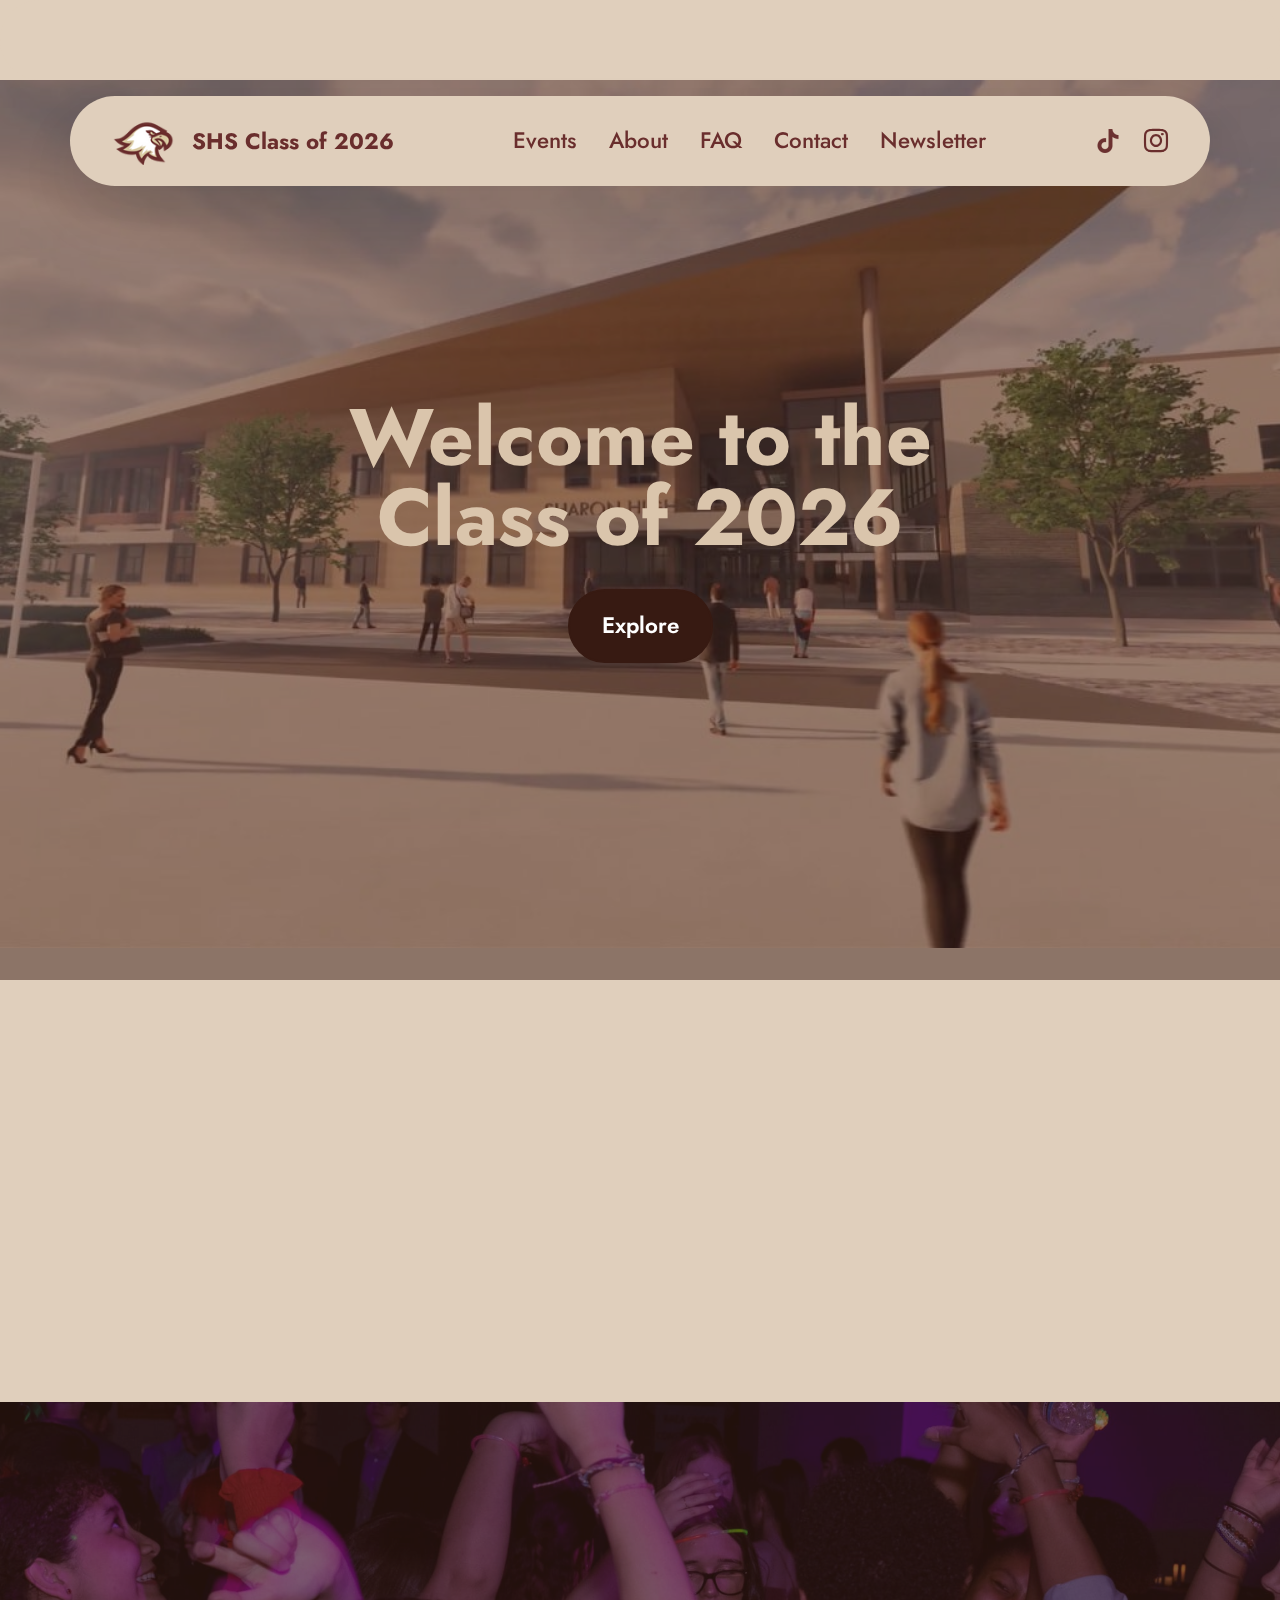
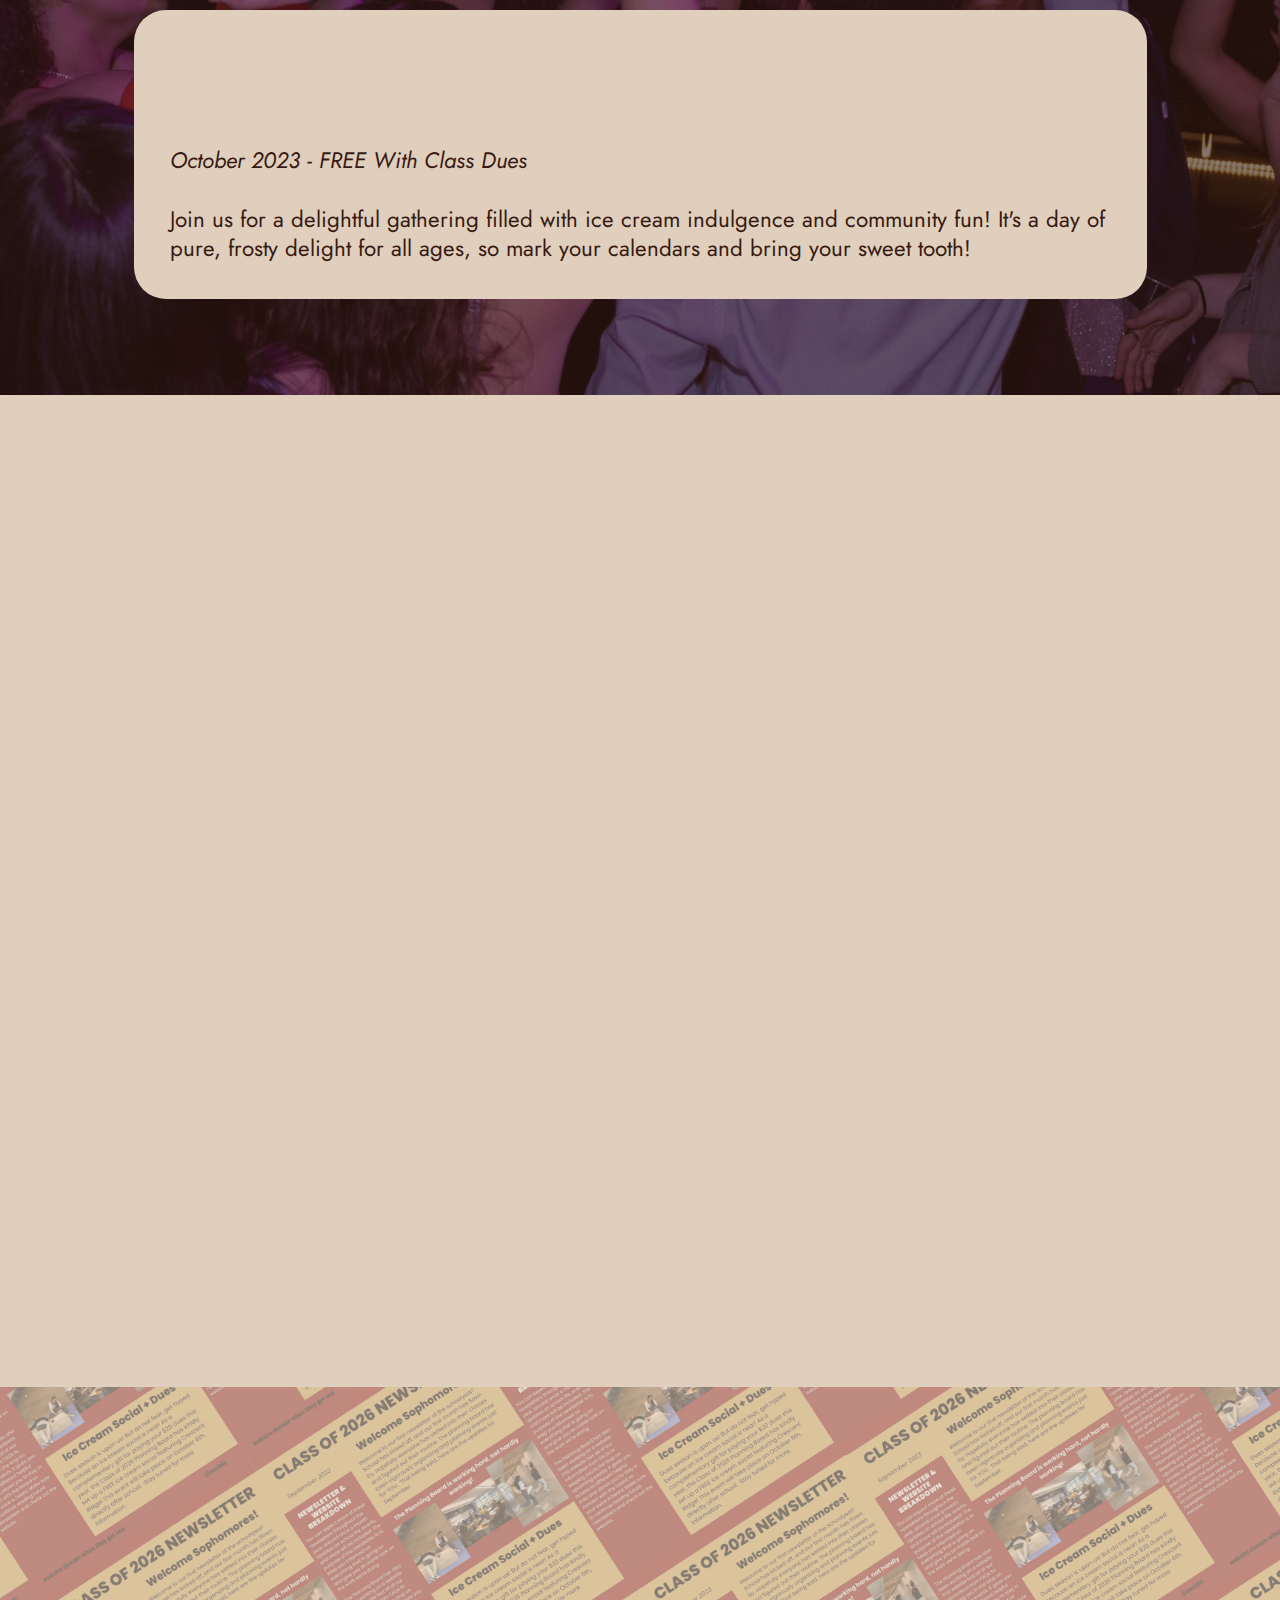
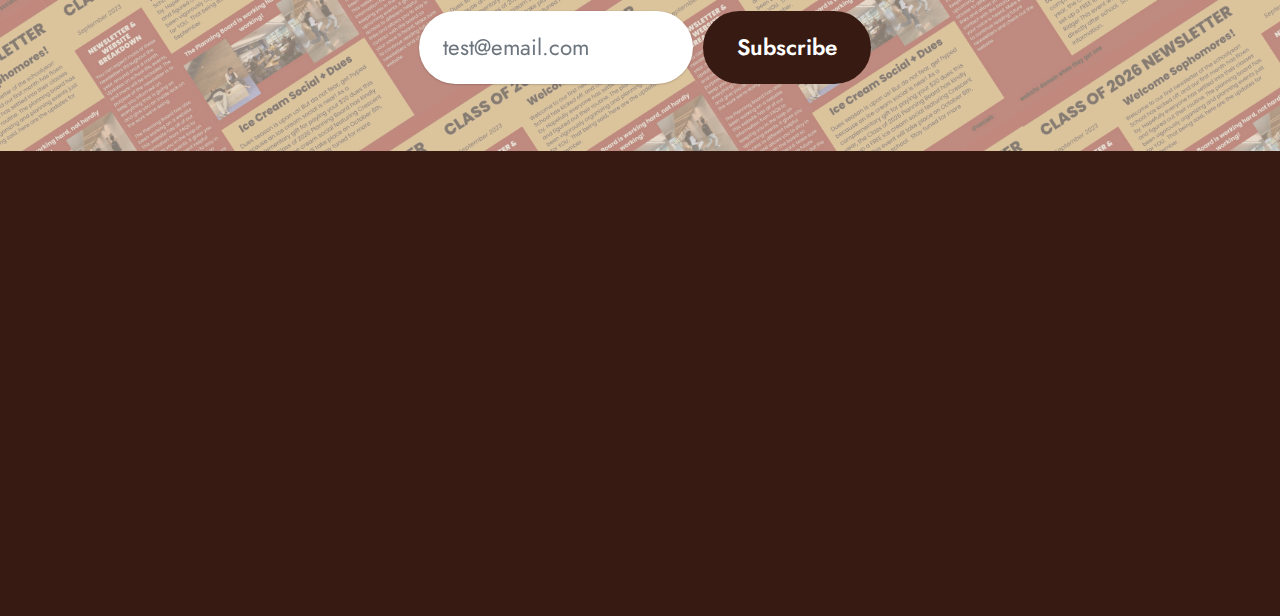
==== index.html @ f6a35b47 "inital commit" ====
<!DOCTYPE html>
<html  >
<head>
  <!-- Site made with Mobirise Website Builder v5.9.6, https://mobirise.com -->
  <meta charset="UTF-8">
  <meta http-equiv="X-UA-Compatible" content="IE=edge">
  <meta name="generator" content="Mobirise v5.9.6, mobirise.com">
  <meta name="viewport" content="width=device-width, initial-scale=1, minimum-scale=1">
  <link rel="shortcut icon" href="assets/images/shslogo-2-90x90.png" type="image/x-icon">
  <meta name="description" content="">
  
  
  <title>Home</title>
  <link rel="stylesheet" href="assets/web/assets/mobirise-icons2/mobirise2.css">
  <link rel="stylesheet" href="assets/bootstrap/css/bootstrap.min.css">
  <link rel="stylesheet" href="assets/bootstrap/css/bootstrap-grid.min.css">
  <link rel="stylesheet" href="assets/bootstrap/css/bootstrap-reboot.min.css">
  <link rel="stylesheet" href="assets/parallax/jarallax.css">
  <link rel="stylesheet" href="assets/animatecss/animate.css">
  <link rel="stylesheet" href="assets/dropdown/css/style.css">
  <link rel="stylesheet" href="assets/socicon/css/styles.css">
  <link rel="stylesheet" href="assets/theme/css/style.css">
  <link rel="preload" href="https://fonts.googleapis.com/css?family=Jost:100,200,300,400,500,600,700,800,900,100i,200i,300i,400i,500i,600i,700i,800i,900i&display=swap" as="style" onload="this.onload=null;this.rel='stylesheet'">
  <noscript><link rel="stylesheet" href="https://fonts.googleapis.com/css?family=Jost:100,200,300,400,500,600,700,800,900,100i,200i,300i,400i,500i,600i,700i,800i,900i&display=swap"></noscript>
  <link rel="preload" as="style" href="assets/mobirise/css/mbr-additional.css"><link rel="stylesheet" href="assets/mobirise/css/mbr-additional.css" type="text/css">

  <div id="mc_embed_shell">
	<link href="assets/classic-061523.css" rel="stylesheet" type="text/css">
  
  
</head>
<body>
  <!-- ticker -->
<section> 

  <div class="ticker-container">
    <div class="ticker-wrapper">
    <div class="ticker-transition">
	<div class="ticker-item"><h1  class="mbr-section-title mbr-fonts-style align-center mb-0 display-2">Class Dues of $20 are due Friday 6/10!</h1></div>
	<div class="ticker-item"><h1  class="mbr-section-title mbr-fonts-style align-center mb-0 display-2">Dues will be collected at lunch between 2/10 and 6/10 </h1></div>
    </div>
    </div>
    </div>

</section>

  <section data-bs-version="5.1" class="menu menu2 cid-tJS6tZXiPa" once="menu" id="menu02-0">
	

	<nav class="navbar navbar-dropdown navbar-expand-lg">
		<div class="container">
			<div class="navbar-brand">
				<span class="navbar-logo">
					<a href="index.html">
						<img src="assets/images/shslogo-2-90x90.png" alt="SHS" style="height: 3rem;">
					</a>
				</span>
				<span class="navbar-caption-wrap"><a class="navbar-caption text-warning text-primary display-4" href="index.html">SHS Class of 2026</a></span>
			</div>
			<button class="navbar-toggler" type="button" data-toggle="collapse" data-bs-toggle="collapse" data-target="#navbarSupportedContent" data-bs-target="#navbarSupportedContent" aria-controls="navbarNavAltMarkup" aria-expanded="false" aria-label="Toggle navigation">
				<div class="hamburger">
					<span></span>
					<span></span>
					<span></span>
					<span></span>
				</div>
			</button>
			<div class="collapse navbar-collapse" id="navbarSupportedContent">
				<ul class="navbar-nav nav-dropdown nav-right" data-app-modern-menu="true"><li class="nav-item"><a class="nav-link link text-warning text-primary display-4" href="index.html#tabs1-1m">Events</a></li><li class="nav-item">
						<a class="nav-link link text-warning text-primary display-4" href="index.html#header01-7">About</a>
					</li>
					<li class="nav-item">
						<a class="nav-link link text-warning text-primary display-4" href="faq.html" aria-expanded="false">FAQ</a>
					</li>
					<li class="nav-item">
						<a class="nav-link link text-warning text-primary display-4" href="page1.html">Contact</a>
					</li><li class="nav-item"><a class="nav-link link text-warning text-primary display-4" href="index.html#form01-23">Newsletter</a></li></ul>
				<div class="icons-menu">
					<a class="iconfont-wrapper" href="https://www.tiktok.com/@shs_planning_board26">
						<span class="p-2 mbr-iconfont socicon-tiktok socicon"></span>
					</a>
					<a class="iconfont-wrapper" href="https://www.instagram.com/sharonclassof26/">
						<span class="p-2 mbr-iconfont socicon-instagram socicon"></span>
					</a>
					
					
				</div>
				
			</div>
		</div>
	</nav>
</section>

<section data-bs-version="5.1" class="header10 cid-tQ1jKPCtMk mbr-fullscreen mbr-parallax-background" id="header10-1i">
  
  <div class="mbr-overlay"></div>
  <div class="container-fluid">
    <div class="row">
      <div class="content-wrap col-12 col-md-6">
        <h1 class="mbr-section-title mbr-fonts-style mbr-white mb-4 display-1"><strong>Welcome to the Class of 2026</strong></h1>
        
        
        <div class="mbr-section-btn"><a class="btn btn-primary display-7" href="index.html#header01-7">Explore</a></div>
      </div>
    </div>
  </div>
</section>

<section data-bs-version="5.1" class="features15 cid-tQ1okvhv1f" id="features015-1l">
	

	
	
	<div class="container">
		<div class="row justify-content-center">
			<div class="col-11 content-head">
				<div class="mbr-section-head mb-3">
					<h4 class="mbr-section-title mbr-fonts-style align-center mb-0 display-2">
					  <strong>Quick Links</strong></h4>
					
				  </div>
			</div>
		</div>
		<div class="row justify-content-center">
			
			
			<div class="item features-without-image col-12 col-lg-3 active">
				<div class="item-wrapper">
					
					<div class="mbr-section-btn mt-3"><a class="btn btn-primary display-7" href="https://forms.gle/tj9xXDFHV6DeBchw8">Schoology Group Entrance Form</a></div>
				</div>
			</div><div class="item features-without-image col-12 col-lg-3">
				<div class="item-wrapper">
					<div class="mbr-section-btn mt-3"><a class="btn btn-primary display-7" href="https://forms.gle/PU9oytX9zPbNDien7">Suggestion Form</a></div>
				</div>
			</div><div class="item features-without-image col-12 col-lg-3">
				<div class="item-wrapper">
					<div class="mbr-section-btn mt-3"><a class="btn btn-primary display-7" href="http://eepurl.com/izRQ9k">Newsletter Sign-Up</a></div>
				</div>
			</div>
		</div>
	</div>
</section>

<section data-bs-version="5.1" class="tabs content18 cid-tQ1pmo1358" id="tabs1-1m">

    

    
    <div class="mbr-overlay" style="opacity: 0.6; background-color: rgb(55, 26, 18);">
    </div>
    <div class="container">
        <div class="row justify-content-center mb-5">
            <div class="col-12 content-head">
                <h3 class="mbr-section-title mb-0 mbr-fonts-style display-2">
                    <strong>Events</strong></h3>
                
            </div>
        </div>
        <div class="row justify-content-center">
            <div class="col-12 col-md-11">
                <div class="item-wrapper">
                    <ul class="nav nav-tabs mb-4" role="tablist">
                        <li class="nav-item first mbr-fonts-style"><a class="nav-link mbr-fonts-style show active display-7" role="tab" data-toggle="tab" data-bs-toggle="tab" href="#tabs1-1m_tab0" aria-selected="true"><strong>Ice Cream Social</strong></a></li>
                        <li class="nav-item"><a class="nav-link mbr-fonts-style active display-7" role="tab" data-toggle="tab" data-bs-toggle="tab" href="#tabs1-1m_tab1" aria-selected="true"><strong>Fall Sports Tournament</strong></a></li>
                        <li class="nav-item"><a class="nav-link mbr-fonts-style active display-7" role="tab" data-toggle="tab" data-bs-toggle="tab" href="#tabs1-1m_tab2" aria-selected="true"><strong>Sophomore Semi</strong></a></li>
                        
                        
                        
                    </ul>
                    <div class="tab-content">
                        <div id="tab1" class="tab-pane in active" role="tabpanel">
                            <div class="row">
                                <div class="col-md-12">
                                    <p class="mbr-text mbr-fonts-style display-7"><em>October 2023 - FREE With Class Dues</em><br><em><br></em>Join us for a delightful gathering filled with ice cream indulgence and community fun! It's a day of pure, frosty delight for all ages, so mark your calendars and bring your sweet tooth!</p>
                                </div>
                            </div>
                        </div>
                        <div id="tab2" class="tab-pane" role="tabpanel">
                            <div class="row">
                                <div class="col-md-12">
                                    <p class="mbr-text mbr-fonts-style display-7"><em>November 2023 - Price TBD</em><br><br>Get ready for a thrilling display of athleticism and school spirit at our Fall Sports Tournament hosted at SHS. This exciting event features intense football and soccer matches that promise fierce competition and a festive autumn atmosphere. Join us for an unforgettable day of high school sports excitement! </p>
                                </div>
                            </div>
                        </div>
                        <div id="tab3" class="tab-pane" role="tabpanel">
                            <div class="row">
                                <div class="col-md-12">
                                    <p class="mbr-text mbr-fonts-style display-7"><em>Spring 2024 - Price TBD</em><br><br>Join us under the shimmering lights for a night to remember at the Sophomore Semi-Formal Dance! Dress to impress and dance the night away with friends. Get ready for an unforgettable evening of music, fun, and unforgettable memories.
                                    </p>
                                </div>
                            </div>
                        </div>
                        
                        
                        
                    </div>
                </div>
            </div>
        </div>
    </div>
</section>
<section data-bs-version="5.1" class="list1 cid-tQ1rCrX3XJ" style="padding-bottom: 0rem;" id="list01-1n">
	
	
	<div class="container">
		<div class="row justify-content-center">
			<div class="col-12 col-md-12 col-lg-10 m-auto">
				<div class="content">
					<div class="mbr-section-head align-left mb-5">
						
						<h3 class="mbr-section-title mb-2 mbr-fonts-style display-2">
							<strong>Got questions?</strong>
						</h3>
					</div>
				</div>
			</div>
		</div>
		<div class="row justify-content-center">
			<div class="col-auto mbr-section-btn"><a class="w-200 w-200 w-200 w-200 w-200 w-200 btn btn-primary display-7" href="faq.html">Click Here</a></div>
		</div>
		
	</div>
</section>


<section data-bs-version="5.1" class="header1 cid-tJS9vXDdRK" id="header01-7">
	

	
	

	<div class="container">
		<div class="row justify-content-center">
			<div class="col-12 col-md-12 col-lg-7 image-wrapper">
				<img class="w-100" src="assets/images/exterior-back-patio-960x720.jpg" alt="Mobirise Website Builder">
			</div>
			<div class="col-12 col-lg col-md-12">
				<div class="text-wrapper align-left">
					<h1 class="mbr-section-title mbr-fonts-style mb-4 display-2"><strong>About us</strong></h1>
					<p class="mbr-text mbr-fonts-style mb-4 display-7">
						The SHS 2026 Planning Board is a dedicated group of students committed to shaping the future of our school. With a passion for innovation and a vision for excellence, we work collaboratively to organize events, advocate for positive change, and create an inclusive and vibrant school community. Our mission is to empower students, foster creativity, and make high school an enriching experience for all.</p>
					<div class="mbr-section-btn mt-3"><a class="btn btn-primary display-7" href="index.html">Read More</a></div>
				</div>
			</div>
		</div>
	</div>
</section>
<section data-bs-version="5.1" class="form1 cid-tQ3zJPmGdg" id="form01-23">
	
	<div class="mbr-overlay" style="opacity: 0.6; background-color: #e0cfbc;">
    </div>
	
	<div class="container">
		<div class="row content-wrapper justify-content-center">
			<div class="col-lg-7 mbr-form">
				<div class="col-lg-12 col-md-12 col-sm-12">
					<h5 class="mbr-section-title mbr-fonts-style mb-5 display-2"><strong>Subscribe to Our Newsletter</strong></h5>
				</div>

				<div class="text-wrapper align-left">
					<!--Formbuilder Form-->
					<form action="https://gmail.us14.list-manage.com/subscribe/post?u=5469bd388c761bb8192f201ef&amp;amp;id=452ca1139b&amp;amp;f_id=000b96e0f0" method="POST"  id="mc-embedded-subscribe-form" class="mbr-form form-with-styler" name="mc-embedded-subscribe-form" class="validate" target="_self" novalidate="" data-verified="https://gmail.us14.list-manage.com/subscribe/post?u=5469bd388c761bb8192f201ef&amp;id=452ca1139b&amp;f_id=000b96e0f0">
						<div class="row">
							
							<div hidden="hidden" data-form-alert-danger="" class="alert alert-danger col-12">
								Oops...! some problem!
							</div>
						</div>
						<div class="dragArea row">
							<div  class="col-lg-6 col-md-6 col-sm-12 form-group" class="mc-field-group">
								<input type="email"  placeholder="test@email.com" class="form-control display-7" name="EMAIL" class="required email" id="email-form01-23" id="mce-EMAIL" value="">
							</div>
							<div aria-hidden="true" style="position: absolute; left: -5000px;"> <input type="text" name="b_5469bd388c761bb8192f201ef_452ca1139b" tabindex="-1" value=""></div>
							<div class="col-auto mbr-section-btn"><button type="submit" name="subscribe" id="mc-embedded-subscribe" class="w-200 w-200 w-200 w-200 w-200 w-200 btn btn-primary display-7" class="button" value="Subscribe">Subscribe</button></div>
						</div>
					</form>
					<!--Formbuilder Form-->
				</div>
			</div>
		</div>
	</div>
</section>




<section data-bs-version="5.1" class="footer1 programm5 cid-tQ3agaWe8R" once="footers" id="footer03-22">

        

    

    <div class="container">
        <div class="row">

            <div class="row-links mb-4">
                <ul class="header-menu">
                  
                  
                  
                  
                <li class="header-menu-item mbr-fonts-style display-5"><a href="index.html#header01-7" class="text-secondary">About</a></li><li class="header-menu-item mbr-fonts-style display-5"><strong><a href="index.html#tabs1-1m" class="text-secondary">Upcoming Events</a></strong></li><li class="header-menu-item mbr-fonts-style display-5"><strong><em><a href="page1.html" class="text-secondary">Contact</a></em></strong><br></li><li class="header-menu-item mbr-fonts-style display-5"><a href="index.html#list01-1n" class="text-secondary">FAQ</a></li></ul>
              </div>

            <div class="col-12">
                <div class="social-row">
                    <div class="soc-item">
                        <a href="https://www.instagram.com/sharonclassof26/" target="_blank">
                            <span class="mbr-iconfont display-7 socicon-instagram socicon"></span>
                        </a>
                    </div>
                    <div class="soc-item">
                        <a href="https://www.tiktok.com/@shs_planning_board26" target="_blank">
                            <span class="mbr-iconfont socicon-tiktok socicon"></span>
                        </a>
                    </div>
                    
                    
                    
                </div>
            </div>
            <div class="col-12 mt-5">
                <p class="mbr-fonts-style copyright display-7">
                    Sharon High School Class of 2026 Planning Board</p>
            </div>
        </div>
    </div>
</section><script src="assets/bootstrap/js/bootstrap.bundle.min.js"></script>  <script src="assets/parallax/jarallax.js"></script>  <script src="assets/smoothscroll/smooth-scroll.js"></script>  <script src="assets/ytplayer/index.js"></script>  <script src="assets/dropdown/js/navbar-dropdown.js"></script>  <script src="assets/mbr-tabs/mbr-tabs.js"></script>  <script src="assets/mbr-switch-arrow/mbr-switch-arrow.js"></script>  <script src="assets/theme/js/script.js"></script>  
  
  
 <div id="scrollToTop" class="scrollToTop mbr-arrow-up"><a style="text-align: center;"><i class="mbr-arrow-up-icon mbr-arrow-up-icon-cm cm-icon cm-icon-smallarrow-up"></i></a></div>
    <input name="animation" type="hidden">
  </body>
</html>
---- assets/web/assets/mobirise-icons2/mobirise2.css ----
@font-face {
  font-family: 'Moririse2';
  font-display: swap;
  src:  url('mobirise2.eot?f2bix4');
  src:  url('mobirise2.eot?f2bix4#iefix') format('embedded-opentype'),
    url('mobirise2.ttf?f2bix4') format('truetype'),
    url('mobirise2.woff?f2bix4') format('woff'),
    url('mobirise2.svg?f2bix4#mobirise2') format('svg');
  font-weight: normal;
  font-style: normal;
}

[class^="mobi-"], [class*=" mobi-"] {
  /* use !important to prevent issues with browser extensions that change fonts */
  font-family: 'Moririse2' !important;
  speak: none;
  font-style: normal;
  font-weight: normal;
  font-variant: normal;
  text-transform: none;
  line-height: 1;

  /* Better Font Rendering =========== */
  -webkit-font-smoothing: antialiased;
  -moz-osx-font-smoothing: grayscale;
}

.mobi-mbri-add-submenu:before {
  content: "\e900";
}
.mobi-mbri-alert:before {
  content: "\e901";
}
.mobi-mbri-align-center:before {
  content: "\e902";
}
.mobi-mbri-align-justify:before {
  content: "\e903";
}
.mobi-mbri-align-left:before {
  content: "\e904";
}
.mobi-mbri-align-right:before {
  content: "\e905";
}
.mobi-mbri-android:before {
  content: "\e906";
}
.mobi-mbri-apple:before {
  content: "\e907";
}
.mobi-mbri-arrow-down:before {
  content: "\e908";
}
.mobi-mbri-arrow-next:before {
  content: "\e909";
}
.mobi-mbri-arrow-prev:before {
  content: "\e90a";
}
.mobi-mbri-arrow-up:before {
  content: "\e90b";
}
.mobi-mbri-bold:before {
  content: "\e90c";
}
.mobi-mbri-bookmark:before {
  content: "\e90d";
}
.mobi-mbri-bootstrap:before {
  content: "\e90e";
}
.mobi-mbri-briefcase:before {
  content: "\e90f";
}
.mobi-mbri-browse:before {
  content: "\e910";
}
.mobi-mbri-bulleted-list:before {
  content: "\e911";
}
.mobi-mbri-calendar:before {
  content: "\e912";
}
.mobi-mbri-camera:before {
  content: "\e913";
}
.mobi-mbri-cart-add:before {
  content: "\e914";
}
.mobi-mbri-cart-full:before {
  content: "\e915";
}
.mobi-mbri-cash:before {
  content: "\e916";
}
.mobi-mbri-change-style:before {
  content: "\e917";
}
.mobi-mbri-chat:before {
  content: "\e918";
}
.mobi-mbri-clock:before {
  content: "\e919";
}
.mobi-mbri-close:before {
  content: "\e91a";
}
.mobi-mbri-cloud:before {
  content: "\e91b";
}
.mobi-mbri-code:before {
  content: "\e91c";
}
.mobi-mbri-contact-form:before {
  content: "\e91d";
}
.mobi-mbri-credit-card:before {
  content: "\e91e";
}
.mobi-mbri-cursor-click:before {
  content: "\e91f";
}
.mobi-mbri-cust-feedback:before {
  content: "\e920";
}
.mobi-mbri-database:before {
  content: "\e921";
}
.mobi-mbri-delivery:before {
  content: "\e922";
}
.mobi-mbri-desktop:before {
  content: "\e923";
}
.mobi-mbri-devices:before {
  content: "\e924";
}
.mobi-mbri-down:before {
  content: "\e925";
}
.mobi-mbri-download-2:before {
  content: "\e926";
}
.mobi-mbri-download:before {
  content: "\e927";
}
.mobi-mbri-drag-n-drop-2:before {
  content: "\e928";
}
.mobi-mbri-drag-n-drop:before {
  content: "\e929";
}
.mobi-mbri-edit-2:before {
  content: "\e92a";
}
.mobi-mbri-edit:before {
  content: "\e92b";
}
.mobi-mbri-error:before {
  content: "\e92c";
}
.mobi-mbri-extension:before {
  content: "\e92d";
}
.mobi-mbri-features:before {
  content: "\e92e";
}
.mobi-mbri-file:before {
  content: "\e92f";
}
.mobi-mbri-flag:before {
  content: "\e930";
}
.mobi-mbri-folder:before {
  content: "\e931";
}
.mobi-mbri-gift:before {
  content: "\e932";
}
.mobi-mbri-github:before {
  content: "\e933";
}
.mobi-mbri-globe-2:before {
  content: "\e934";
}
.mobi-mbri-globe:before {
  content: "\e935";
}
.mobi-mbri-growing-chart:before {
  content: "\e936";
}
.mobi-mbri-hearth:before {
  content: "\e937";
}
.mobi-mbri-help:before {
  content: "\e938";
}
.mobi-mbri-home:before {
  content: "\e939";
}
.mobi-mbri-hot-cup:before {
  content: "\e93a";
}
.mobi-mbri-idea:before {
  content: "\e93b";
}
.mobi-mbri-image-gallery:before {
  content: "\e93c";
}
.mobi-mbri-image-slider:before {
  content: "\e93d";
}
.mobi-mbri-info:before {
  content: "\e93e";
}
.mobi-mbri-italic:before {
  content: "\e93f";
}
.mobi-mbri-key:before {
  content: "\e940";
}
.mobi-mbri-laptop:before {
  content: "\e941";
}
.mobi-mbri-layers:before {
  content: "\e942";
}
.mobi-mbri-left-right:before {
  content: "\e943";
}
.mobi-mbri-left:before {
  content: "\e944";
}
.mobi-mbri-letter:before {
  content: "\e945";
}
.mobi-mbri-like:before {
  content: "\e946";
}
.mobi-mbri-link:before {
  content: "\e947";
}
.mobi-mbri-lock:before {
  content: "\e948";
}
.mobi-mbri-login:before {
  content: "\e949";
}
.mobi-mbri-logout:before {
  content: "\e94a";
}
.mobi-mbri-magic-stick:before {
  content: "\e94b";
}
.mobi-mbri-map-pin:before {
  content: "\e94c";
}
.mobi-mbri-menu:before {
  content: "\e94d";
}
.mobi-mbri-mobile-2:before {
  content: "\e94e";
}
.mobi-mbri-mobile-horizontal:before {
  content: "\e94f";
}
.mobi-mbri-mobile:before {
  content: "\e950";
}
.mobi-mbri-mobirise:before {
  content: "\e951";
}
.mobi-mbri-more-horizontal:before {
  content: "\e952";
}
.mobi-mbri-more-vertical:before {
  content: "\e953";
}
.mobi-mbri-music:before {
  content: "\e954";
}
.mobi-mbri-new-file:before {
  content: "\e955";
}
.mobi-mbri-numbered-list:before {
  content: "\e956";
}
.mobi-mbri-opened-folder:before {
  content: "\e957";
}
.mobi-mbri-pages:before {
  content: "\e958";
}
.mobi-mbri-paper-plane:before {
  content: "\e959";
}
.mobi-mbri-paperclip:before {
  content: "\e95a";
}
.mobi-mbri-phone:before {
  content: "\e95b";
}
.mobi-mbri-photo:before {
  content: "\e95c";
}
.mobi-mbri-photos:before {
  content: "\e95d";
}
.mobi-mbri-pin:before {
  content: "\e95e";
}
.mobi-mbri-play:before {
  content: "\e95f";
}
.mobi-mbri-plus:before {
  content: "\e960";
}
.mobi-mbri-preview:before {
  content: "\e961";
}
.mobi-mbri-print:before {
  content: "\e962";
}
.mobi-mbri-protect:before {
  content: "\e963";
}
.mobi-mbri-question:before {
  content: "\e964";
}
.mobi-mbri-quote-left:before {
  content: "\e965";
}
.mobi-mbri-quote-right:before {
  content: "\e966";
}
.mobi-mbri-redo:before {
  content: "\e967";
}
.mobi-mbri-refresh:before {
  content: "\e968";
}
.mobi-mbri-responsive-2:before {
  content: "\e969";
}
.mobi-mbri-responsive:before {
  content: "\e96a";
}
.mobi-mbri-right:before {
  content: "\e96b";
}
.mobi-mbri-rocket:before {
  content: "\e96c";
}
.mobi-mbri-sad-face:before {
  content: "\e96d";
}
.mobi-mbri-sale:before {
  content: "\e96e";
}
.mobi-mbri-save:before {
  content: "\e96f";
}
.mobi-mbri-search:before {
  content: "\e970";
}
.mobi-mbri-setting-2:before {
  content: "\e971";
}
.mobi-mbri-setting-3:before {
  content: "\e972";
}
.mobi-mbri-setting:before {
  content: "\e973";
}
.mobi-mbri-share:before {
  content: "\e974";
}
.mobi-mbri-shopping-bag:before {
  content: "\e975";
}
.mobi-mbri-shopping-basket:before {
  content: "\e976";
}
.mobi-mbri-shopping-cart:before {
  content: "\e977";
}
.mobi-mbri-sites:before {
  content: "\e978";
}
.mobi-mbri-smile-face:before {
  content: "\e979";
}
.mobi-mbri-speed:before {
  content: "\e97a";
}
.mobi-mbri-star:before {
  content: "\e97b";
}
.mobi-mbri-success:before {
  content: "\e97c";
}
.mobi-mbri-sun:before {
  content: "\e97d";
}
.mobi-mbri-sun2:before {
  content: "\e97e";
}
.mobi-mbri-tablet-vertical:before {
  content: "\e97f";
}
.mobi-mbri-tablet:before {
  content: "\e980";
}
.mobi-mbri-target:before {
  content: "\e981";
}
.mobi-mbri-timer:before {
  content: "\e982";
}
.mobi-mbri-to-ftp:before {
  content: "\e983";
}
.mobi-mbri-to-local-drive:before {
  content: "\e984";
}
.mobi-mbri-touch-swipe:before {
  content: "\e985";
}
.mobi-mbri-touch:before {
  content: "\e986";
}
.mobi-mbri-trash:before {
  content: "\e987";
}
.mobi-mbri-underline:before {
  content: "\e988";
}
.mobi-mbri-undo:before {
  content: "\e989";
}
.mobi-mbri-unlink:before {
  content: "\e98a";
}
.mobi-mbri-unlock:before {
  content: "\e98b";
}
.mobi-mbri-up-down:before {
  content: "\e98c";
}
.mobi-mbri-up:before {
  content: "\e98d";
}
.mobi-mbri-update:before {
  content: "\e98e";
}
.mobi-mbri-upload-2:before {
  content: "\e98f";
}
.mobi-mbri-upload:before {
  content: "\e990";
}
.mobi-mbri-user-2:before {
  content: "\e991";
}
.mobi-mbri-user:before {
  content: "\e992";
}
.mobi-mbri-users:before {
  content: "\e993";
}
.mobi-mbri-video-play:before {
  content: "\e994";
}
.mobi-mbri-video:before {
  content: "\e995";
}
.mobi-mbri-watch:before {
  content: "\e996";
}
.mobi-mbri-website-theme-2:before {
  content: "\e997";
}
.mobi-mbri-website-theme:before {
  content: "\e998";
}
.mobi-mbri-wifi:before {
  content: "\e999";
}
.mobi-mbri-windows:before {
  content: "\e99a";
}
.mobi-mbri-zoom-in:before {
  content: "\e99b";
}
.mobi-mbri-zoom-out:before {
  content: "\e99c";
}
---- assets/parallax/jarallax.css ----
.jarallax {
    position: relative;
    z-index: 0;
}
.jarallax > .jarallax-img {
    position: absolute;
    object-fit: cover;
    /* support for plugin https://github.com/bfred-it/object-fit-images */
    font-family: 'object-fit: cover;';
    top: 0;
    left: 0;
    width: 100%;
    height: 100%;
    z-index: -1;
}
---- assets/dropdown/css/style.css ----
.navbar-dropdown {
  left: 0;
  padding: 0;
  position: absolute;
  right: 0;
  top: 0;
  transition: all 0.45s ease;
  z-index: 1030;
  background: #282828; }
  .navbar-dropdown .navbar-logo {
    margin-right: 0.8rem;
    transition: margin 0.3s ease-in-out;
    vertical-align: middle; }
    .navbar-dropdown .navbar-logo img {
      height: 3.125rem;
      transition: all 0.3s ease-in-out; }
    .navbar-dropdown .navbar-logo.mbr-iconfont {
      font-size: 3.125rem;
      line-height: 3.125rem; }
  .navbar-dropdown .navbar-caption {
    font-weight: 700;
    white-space: normal;
    vertical-align: -4px;
    line-height: 3.125rem !important; }
    .navbar-dropdown .navbar-caption, .navbar-dropdown .navbar-caption:hover {
      color: inherit;
      text-decoration: none; }
  .navbar-dropdown .mbr-iconfont + .navbar-caption {
    vertical-align: -1px; }
  .navbar-dropdown.navbar-fixed-top {
    position: fixed; }
  .navbar-dropdown .navbar-brand span {
    vertical-align: -4px; }
  .navbar-dropdown.bg-color.transparent {
    background: none; }
  .navbar-dropdown.navbar-short .navbar-brand {
    padding: 0.625rem 0; }
    .navbar-dropdown.navbar-short .navbar-brand span {
      vertical-align: -1px; }
  .navbar-dropdown.navbar-short .navbar-caption {
    line-height: 2.375rem !important;
    vertical-align: -2px; }
  .navbar-dropdown.navbar-short .navbar-logo {
    margin-right: 0.5rem; }
    .navbar-dropdown.navbar-short .navbar-logo img {
      height: 2.375rem; }
    .navbar-dropdown.navbar-short .navbar-logo.mbr-iconfont {
      font-size: 2.375rem;
      line-height: 2.375rem; }
  .navbar-dropdown.navbar-short .mbr-table-cell {
    height: 3.625rem; }
  .navbar-dropdown .navbar-close {
    left: 0.6875rem;
    position: fixed;
    top: 0.75rem;
    z-index: 1000; }
  .navbar-dropdown .hamburger-icon {
    content: "";
    display: inline-block;
    vertical-align: middle;
    width: 16px;
    -webkit-box-shadow: 0 -6px 0 1px #282828,0 0 0 1px #282828,0 6px 0 1px #282828;
    -moz-box-shadow: 0 -6px 0 1px #282828,0 0 0 1px #282828,0 6px 0 1px #282828;
    box-shadow: 0 -6px 0 1px #282828,0 0 0 1px #282828,0 6px 0 1px #282828; }

.dropdown-menu .dropdown-toggle[data-toggle="dropdown-submenu"]::after {
  border-bottom: 0.35em solid transparent;
  border-left: 0.35em solid;
  border-right: 0;
  border-top: 0.35em solid transparent;
  margin-left: 0.3rem; }

.dropdown-menu .dropdown-item:focus {
  outline: 0; }

.nav-dropdown {
  font-size: 0.75rem;
  font-weight: 500;
  height: auto !important; }
  .nav-dropdown .nav-btn {
    padding-left: 1rem; }
  .nav-dropdown .link {
    margin: .667em 1.667em;
    font-weight: 500;
    padding: 0;
    transition: color .2s ease-in-out; }
    .nav-dropdown .link.dropdown-toggle {
      margin-right: 2.583em; }
      .nav-dropdown .link.dropdown-toggle::after {
        margin-left: .25rem;
        border-top: 0.35em solid;
        border-right: 0.35em solid transparent;
        border-left: 0.35em solid transparent;
        border-bottom: 0; }
      .nav-dropdown .link.dropdown-toggle[aria-expanded="true"] {
        margin: 0;
        padding: 0.667em 3.263em  0.667em 1.667em; }
  .nav-dropdown .link::after,
  .nav-dropdown .dropdown-item::after {
    color: inherit; }
  .nav-dropdown .btn {
    font-size: 0.75rem;
    font-weight: 700;
    letter-spacing: 0;
    margin-bottom: 0;
    padding-left: 1.25rem;
    padding-right: 1.25rem; }
  .nav-dropdown .dropdown-menu {
    border-radius: 0;
    border: 0;
    left: 0;
    margin: 0;
    padding-bottom: 1.25rem;
    padding-top: 1.25rem;
    position: relative; }
  .nav-dropdown .dropdown-submenu {
    margin-left: 0.125rem;
    top: 0; }
  .nav-dropdown .dropdown-item {
    font-weight: 500;
    line-height: 2;
    padding: 0.3846em 4.615em 0.3846em 1.5385em;
    position: relative;
    transition: color .2s ease-in-out, background-color .2s ease-in-out; }
    .nav-dropdown .dropdown-item::after {
      margin-top: -0.3077em;
      position: absolute;
      right: 1.1538em;
      top: 50%; }
    .nav-dropdown .dropdown-item:focus, .nav-dropdown .dropdown-item:hover {
      background: none; }

@media (max-width: 767px) {
  .nav-dropdown.navbar-toggleable-sm {
    bottom: 0;
    display: none;
    left: 0;
    overflow-x: hidden;
    position: fixed;
    top: 0;
    transform: translateX(-100%);
    -ms-transform: translateX(-100%);
    -webkit-transform: translateX(-100%);
    width: 18.75rem;
    z-index: 999; } }
.nav-dropdown.navbar-toggleable-xl {
  bottom: 0;
  display: none;
  left: 0;
  overflow-x: hidden;
  position: fixed;
  top: 0;
  transform: translateX(-100%);
  -ms-transform: translateX(-100%);
  -webkit-transform: translateX(-100%);
  width: 18.75rem;
  z-index: 999; }

.nav-dropdown-sm {
  display: block !important;
  overflow-x: hidden;
  overflow: auto;
  padding-top: 3.875rem; }
  .nav-dropdown-sm::after {
    content: "";
    display: block;
    height: 3rem;
    width: 100%; }
  .nav-dropdown-sm.collapse.in ~ .navbar-close {
    display: block !important; }
  .nav-dropdown-sm.collapsing, .nav-dropdown-sm.collapse.in {
    transform: translateX(0);
    -ms-transform: translateX(0);
    -webkit-transform: translateX(0);
    transition: all 0.25s ease-out;
    -webkit-transition: all 0.25s ease-out;
    background: #282828; }
  .nav-dropdown-sm.collapsing[aria-expanded="false"] {
    transform: translateX(-100%);
    -ms-transform: translateX(-100%);
    -webkit-transform: translateX(-100%); }
  .nav-dropdown-sm .nav-item {
    display: block;
    margin-left: 0 !important;
    padding-left: 0; }
  .nav-dropdown-sm .link,
  .nav-dropdown-sm .dropdown-item {
    border-top: 1px dotted rgba(255, 255, 255, 0.1);
    font-size: 0.8125rem;
    line-height: 1.6;
    margin: 0 !important;
    padding: 0.875rem 2.4rem 0.875rem 1.5625rem !important;
    position: relative;
    white-space: normal; }
    .nav-dropdown-sm .link:focus, .nav-dropdown-sm .link:hover,
    .nav-dropdown-sm .dropdown-item:focus,
    .nav-dropdown-sm .dropdown-item:hover {
      background: rgba(0, 0, 0, 0.2) !important;
      color: #c0a375; }
  .nav-dropdown-sm .nav-btn {
    position: relative;
    padding: 1.5625rem 1.5625rem 0 1.5625rem; }
    .nav-dropdown-sm .nav-btn::before {
      border-top: 1px dotted rgba(255, 255, 255, 0.1);
      content: "";
      left: 0;
      position: absolute;
      top: 0;
      width: 100%; }
    .nav-dropdown-sm .nav-btn + .nav-btn {
      padding-top: 0.625rem; }
      .nav-dropdown-sm .nav-btn + .nav-btn::before {
        display: none; }
  .nav-dropdown-sm .btn {
    padding: 0.625rem 0; }
  .nav-dropdown-sm .dropdown-toggle[data-toggle="dropdown-submenu"]::after {
    margin-left: .25rem;
    border-top: 0.35em solid;
    border-right: 0.35em solid transparent;
    border-left: 0.35em solid transparent;
    border-bottom: 0; }
  .nav-dropdown-sm .dropdown-toggle[data-toggle="dropdown-submenu"][aria-expanded="true"]::after {
    border-top: 0;
    border-right: 0.35em solid transparent;
    border-left: 0.35em solid transparent;
    border-bottom: 0.35em solid; }
  .nav-dropdown-sm .dropdown-menu {
    margin: 0;
    padding: 0;
    position: relative;
    top: 0;
    left: 0;
    width: 100%;
    border: 0;
    float: none;
    border-radius: 0;
    background: none; }
  .nav-dropdown-sm .dropdown-submenu {
    left: 100%;
    margin-left: 0.125rem;
    margin-top: -1.25rem;
    top: 0; }

.navbar-toggleable-sm .nav-dropdown .dropdown-menu {
  position: absolute; }

.navbar-toggleable-sm .nav-dropdown .dropdown-submenu {
  left: 100%;
  margin-left: 0.125rem;
  margin-top: -1.25rem;
  top: 0; }

.navbar-toggleable-sm.opened .nav-dropdown .dropdown-menu {
  position: relative; }

.navbar-toggleable-sm.opened .nav-dropdown .dropdown-submenu {
  left: 0;
  margin-left: 00rem;
  margin-top: 0rem;
  top: 0; }

.is-builder .nav-dropdown.collapsing {
  transition: none !important; }
---- assets/socicon/css/styles.css ----
@charset "UTF-8";

@font-face {
  font-family: 'Socicon';
  src:  url('../fonts/socicon.eot');
  src:  url('../fonts/socicon.eot?#iefix') format('embedded-opentype'),
    url('../fonts/socicon.woff2') format('woff2'),
    url('../fonts/socicon.ttf') format('truetype'),
    url('../fonts/socicon.woff') format('woff'),
    url('../fonts/socicon.svg#socicon') format('svg');
  font-weight: normal;
  font-style: normal;
  font-display: swap;
}

[data-icon]:before {
  font-family: "socicon" !important;
  content: attr(data-icon);
  font-style: normal !important;
  font-weight: normal !important;
  font-variant: normal !important;
  text-transform: none !important;
  speak: none;
  line-height: 1;
  -webkit-font-smoothing: antialiased;
  -moz-osx-font-smoothing: grayscale;
}

[class^="socicon-"], [class*=" socicon-"] {
  /* use !important to prevent issues with browser extensions that change fonts */
  font-family: 'Socicon' !important;
  speak: none;
  font-style: normal;
  font-weight: normal;
  font-variant: normal;
  text-transform: none;
  line-height: 1;

  /* Better Font Rendering =========== */
  -webkit-font-smoothing: antialiased;
  -moz-osx-font-smoothing: grayscale;
}




.socicon-eitaa:before {
  content: "\e97c";
}
.socicon-soroush:before {
  content: "\e97d";
}
.socicon-bale:before {
  content: "\e97e";
}
.socicon-zazzle:before {
  content: "\e97b";
}
.socicon-society6:before {
  content: "\e97a";
}
.socicon-redbubble:before {
  content: "\e979";
}
.socicon-avvo:before {
  content: "\e978";
}
.socicon-stitcher:before {
  content: "\e977";
}
.socicon-googlehangouts:before {
  content: "\e974";
}
.socicon-dlive:before {
  content: "\e975";
}
.socicon-vsco:before {
  content: "\e976";
}
.socicon-flipboard:before {
  content: "\e973";
}
.socicon-ubuntu:before {
  content: "\e958";
}
.socicon-artstation:before {
  content: "\e959";
}
.socicon-invision:before {
  content: "\e95a";
}
.socicon-torial:before {
  content: "\e95b";
}
.socicon-collectorz:before {
  content: "\e95c";
}
.socicon-seenthis:before {
  content: "\e95d";
}
.socicon-googleplaymusic:before {
  content: "\e95e";
}
.socicon-debian:before {
  content: "\e95f";
}
.socicon-filmfreeway:before {
  content: "\e960";
}
.socicon-gnome:before {
  content: "\e961";
}
.socicon-itchio:before {
  content: "\e962";
}
.socicon-jamendo:before {
  content: "\e963";
}
.socicon-mix:before {
  content: "\e964";
}
.socicon-sharepoint:before {
  content: "\e965";
}
.socicon-tinder:before {
  content: "\e966";
}
.socicon-windguru:before {
  content: "\e967";
}
.socicon-cdbaby:before {
  content: "\e968";
}
.socicon-elementaryos:before {
  content: "\e969";
}
.socicon-stage32:before {
  content: "\e96a";
}
.socicon-tiktok:before {
  content: url("../../../assets/images/tiktok.png");
}
.socicon-gitter:before {
  content: "\e96c";
}
.socicon-letterboxd:before {
  content: "\e96d";
}
.socicon-threema:before {
  content: "\e96e";
}
.socicon-splice:before {
  content: "\e96f";
}
.socicon-metapop:before {
  content: "\e970";
}
.socicon-naver:before {
  content: "\e971";
}
.socicon-remote:before {
  content: "\e972";
}
.socicon-internet:before {
  content: "\e957";
}
.socicon-moddb:before {
  content: "\e94b";
}
.socicon-indiedb:before {
  content: "\e94c";
}
.socicon-traxsource:before {
  content: "\e94d";
}
.socicon-gamefor:before {
  content: "\e94e";
}
.socicon-pixiv:before {
  content: "\e94f";
}
.socicon-myanimelist:before {
  content: "\e950";
}
.socicon-blackberry:before {
  content: "\e951";
}
.socicon-wickr:before {
  content: "\e952";
}
.socicon-spip:before {
  content: "\e953";
}
.socicon-napster:before {
  content: "\e954";
}
.socicon-beatport:before {
  content: "\e955";
}
.socicon-hackerone:before {
  content: "\e956";
}
.socicon-hackernews:before {
  content: "\e946";
}
.socicon-smashwords:before {
  content: "\e947";
}
.socicon-kobo:before {
  content: "\e948";
}
.socicon-bookbub:before {
  content: "\e949";
}
.socicon-mailru:before {
  content: "\e94a";
}
.socicon-gitlab:before {
  content: "\e945";
}
.socicon-instructables:before {
  content: "\e944";
}
.socicon-portfolio:before {
  content: "\e943";
}
.socicon-codered:before {
  content: "\e940";
}
.socicon-origin:before {
  content: "\e941";
}
.socicon-nextdoor:before {
  content: "\e942";
}
.socicon-udemy:before {
  content: "\e93f";
}
.socicon-livemaster:before {
  content: "\e93e";
}
.socicon-crunchbase:before {
  content: "\e93b";
}
.socicon-homefy:before {
  content: "\e93c";
}
.socicon-calendly:before {
  content: "\e93d";
}
.socicon-realtor:before {
  content: "\e90f";
}
.socicon-tidal:before {
  content: "\e910";
}
.socicon-qobuz:before {
  content: "\e911";
}
.socicon-natgeo:before {
  content: "\e912";
}
.socicon-mastodon:before {
  content: "\e913";
}
.socicon-unsplash:before {
  content: "\e914";
}
.socicon-homeadvisor:before {
  content: "\e915";
}
.socicon-angieslist:before {
  content: "\e916";
}
.socicon-codepen:before {
  content: "\e917";
}
.socicon-slack:before {
  content: "\e918";
}
.socicon-openaigym:before {
  content: "\e919";
}
.socicon-logmein:before {
  content: "\e91a";
}
.socicon-fiverr:before {
  content: "\e91b";
}
.socicon-gotomeeting:before {
  content: "\e91c";
}
.socicon-aliexpress:before {
  content: "\e91d";
}
.socicon-guru:before {
  content: "\e91e";
}
.socicon-appstore:before {
  content: "\e91f";
}
.socicon-homes:before {
  content: "\e920";
}
.socicon-zoom:before {
  content: "\e921";
}
.socicon-alibaba:before {
  content: "\e922";
}
.socicon-craigslist:before {
  content: "\e923";
}
.socicon-wix:before {
  content: "\e924";
}
.socicon-redfin:before {
  content: "\e925";
}
.socicon-googlecalendar:before {
  content: "\e926";
}
.socicon-shopify:before {
  content: "\e927";
}
.socicon-freelancer:before {
  content: "\e928";
}
.socicon-seedrs:before {
  content: "\e929";
}
.socicon-bing:before {
  content: "\e92a";
}
.socicon-doodle:before {
  content: "\e92b";
}
.socicon-bonanza:before {
  content: "\e92c";
}
.socicon-squarespace:before {
  content: "\e92d";
}
.socicon-toptal:before {
  content: "\e92e";
}
.socicon-gust:before {
  content: "\e92f";
}
.socicon-ask:before {
  content: "\e930";
}
.socicon-trulia:before {
  content: "\e931";
}
.socicon-loomly:before {
  content: "\e932";
}
.socicon-ghost:before {
  content: "\e933";
}
.socicon-upwork:before {
  content: "\e934";
}
.socicon-fundable:before {
  content: "\e935";
}
.socicon-booking:before {
  content: "\e936";
}
.socicon-googlemaps:before {
  content: "\e937";
}
.socicon-zillow:before {
  content: "\e938";
}
.socicon-niconico:before {
  content: "\e939";
}
.socicon-toneden:before {
  content: "\e93a";
}
.socicon-augment:before {
  content: "\e908";
}
.socicon-bitbucket:before {
  content: "\e909";
}
.socicon-fyuse:before {
  content: "\e90a";
}
.socicon-yt-gaming:before {
  content: "\e90b";
}
.socicon-sketchfab:before {
  content: "\e90c";
}
.socicon-mobcrush:before {
  content: "\e90d";
}
.socicon-microsoft:before {
  content: "\e90e";
}
.socicon-pandora:before {
  content: "\e907";
}
.socicon-messenger:before {
  content: "\e906";
}
.socicon-gamewisp:before {
  content: "\e905";
}
.socicon-bloglovin:before {
  content: "\e904";
}
.socicon-tunein:before {
  content: "\e903";
}
.socicon-gamejolt:before {
  content: "\e901";
}
.socicon-trello:before {
  content: "\e902";
}
.socicon-spreadshirt:before {
  content: "\e900";
}
.socicon-500px:before {
  content: "\e000";
}
.socicon-8tracks:before {
  content: "\e001";
}
.socicon-airbnb:before {
  content: "\e002";
}
.socicon-alliance:before {
  content: "\e003";
}
.socicon-amazon:before {
  content: "\e004";
}
.socicon-amplement:before {
  content: "\e005";
}
.socicon-android:before {
  content: "\e006";
}
.socicon-angellist:before {
  content: "\e007";
}
.socicon-apple:before {
  content: "\e008";
}
.socicon-appnet:before {
  content: "\e009";
}
.socicon-baidu:before {
  content: "\e00a";
}
.socicon-bandcamp:before {
  content: "\e00b";
}
.socicon-battlenet:before {
  content: "\e00c";
}
.socicon-mixer:before {
  content: "\e00d";
}
.socicon-bebee:before {
  content: "\e00e";
}
.socicon-bebo:before {
  content: "\e00f";
}
.socicon-behance:before {
  content: "\e010";
}
.socicon-blizzard:before {
  content: "\e011";
}
.socicon-blogger:before {
  content: "\e012";
}
.socicon-buffer:before {
  content: "\e013";
}
.socicon-chrome:before {
  content: "\e014";
}
.socicon-coderwall:before {
  content: "\e015";
}
.socicon-curse:before {
  content: "\e016";
}
.socicon-dailymotion:before {
  content: "\e017";
}
.socicon-deezer:before {
  content: "\e018";
}
.socicon-delicious:before {
  content: "\e019";
}
.socicon-deviantart:before {
  content: "\e01a";
}
.socicon-diablo:before {
  content: "\e01b";
}
.socicon-digg:before {
  content: "\e01c";
}
.socicon-discord:before {
  content: "\e01d";
}
.socicon-disqus:before {
  content: "\e01e";
}
.socicon-douban:before {
  content: "\e01f";
}
.socicon-draugiem:before {
  content: "\e020";
}
.socicon-dribbble:before {
  content: "\e021";
}
.socicon-drupal:before {
  content: "\e022";
}
.socicon-ebay:before {
  content: "\e023";
}
.socicon-ello:before {
  content: "\e024";
}
.socicon-endomodo:before {
  content: "\e025";
}
.socicon-envato:before {
  content: "\e026";
}
.socicon-etsy:before {
  content: "\e027";
}
.socicon-facebook:before {
  content: "\e028";
}
.socicon-feedburner:before {
  content: "\e029";
}
.socicon-filmweb:before {
  content: "\e02a";
}
.socicon-firefox:before {
  content: "\e02b";
}
.socicon-flattr:before {
  content: "\e02c";
}
.socicon-flickr:before {
  content: "\e02d";
}
.socicon-formulr:before {
  content: "\e02e";
}
.socicon-forrst:before {
  content: "\e02f";
}
.socicon-foursquare:before {
  content: "\e030";
}
.socicon-friendfeed:before {
  content: "\e031";
}
.socicon-github:before {
  content: "\e032";
}
.socicon-goodreads:before {
  content: "\e033";
}
.socicon-google:before {
  content: "\e034";
}
.socicon-googlescholar:before {
  content: "\e035";
}
.socicon-googlegroups:before {
  content: "\e036";
}
.socicon-googlephotos:before {
  content: "\e037";
}
.socicon-googleplus:before {
  content: "\e038";
}
.socicon-grooveshark:before {
  content: "\e039";
}
.socicon-hackerrank:before {
  content: "\e03a";
}
.socicon-hearthstone:before {
  content: "\e03b";
}
.socicon-hellocoton:before {
  content: "\e03c";
}
.socicon-heroes:before {
  content: "\e03d";
}
.socicon-smashcast:before {
  content: "\e03e";
}
.socicon-horde:before {
  content: "\e03f";
}
.socicon-houzz:before {
  content: "\e040";
}
.socicon-icq:before {
  content: "\e041";
}
.socicon-identica:before {
  content: "\e042";
}
.socicon-imdb:before {
  content: "\e043";
}
.socicon-instagram:before {
  content: "\e044";
}
.socicon-issuu:before {
  content: "\e045";
}
.socicon-istock:before {
  content: "\e046";
}
.socicon-itunes:before {
  content: "\e047";
}
.socicon-keybase:before {
  content: "\e048";
}
.socicon-lanyrd:before {
  content: "\e049";
}
.socicon-lastfm:before {
  content: "\e04a";
}
.socicon-line:before {
  content: "\e04b";
}
.socicon-linkedin:before {
  content: "\e04c";
}
.socicon-livejournal:before {
  content: "\e04d";
}
.socicon-lyft:before {
  content: "\e04e";
}
.socicon-macos:before {
  content: "\e04f";
}
.socicon-mail:before {
  content: "\e050";
}
.socicon-medium:before {
  content: "\e051";
}
.socicon-meetup:before {
  content: "\e052";
}
.socicon-mixcloud:before {
  content: "\e053";
}
.socicon-modelmayhem:before {
  content: "\e054";
}
.socicon-mumble:before {
  content: "\e055";
}
.socicon-myspace:before {
  content: "\e056";
}
.socicon-newsvine:before {
  content: "\e057";
}
.socicon-nintendo:before {
  content: "\e058";
}
.socicon-npm:before {
  content: "\e059";
}
.socicon-odnoklassniki:before {
  content: "\e05a";
}
.socicon-openid:before {
  content: "\e05b";
}
.socicon-opera:before {
  content: "\e05c";
}
.socicon-outlook:before {
  content: "\e05d";
}
.socicon-overwatch:before {
  content: "\e05e";
}
.socicon-patreon:before {
  content: "\e05f";
}
.socicon-paypal:before {
  content: "\e060";
}
.socicon-periscope:before {
  content: "\e061";
}
.socicon-persona:before {
  content: "\e062";
}
.socicon-pinterest:before {
  content: "\e063";
}
.socicon-play:before {
  content: "\e064";
}
.socicon-player:before {
  content: "\e065";
}
.socicon-playstation:before {
  content: "\e066";
}
.socicon-pocket:before {
  content: "\e067";
}
.socicon-qq:before {
  content: "\e068";
}
.socicon-quora:before {
  content: "\e069";
}
.socicon-raidcall:before {
  content: "\e06a";
}
.socicon-ravelry:before {
  content: "\e06b";
}
.socicon-reddit:before {
  content: "\e06c";
}
.socicon-renren:before {
  content: "\e06d";
}
.socicon-researchgate:before {
  content: "\e06e";
}
.socicon-residentadvisor:before {
  content: "\e06f";
}
.socicon-reverbnation:before {
  content: "\e070";
}
.socicon-rss:before {
  content: "\e071";
}
.socicon-sharethis:before {
  content: "\e072";
}
.socicon-skype:before {
  content: "\e073";
}
.socicon-slideshare:before {
  content: "\e074";
}
.socicon-smugmug:before {
  content: "\e075";
}
.socicon-snapchat:before {
  content: "\e076";
}
.socicon-songkick:before {
  content: "\e077";
}
.socicon-soundcloud:before {
  content: "\e078";
}
.socicon-spotify:before {
  content: "\e079";
}
.socicon-stackexchange:before {
  content: "\e07a";
}
.socicon-stackoverflow:before {
  content: "\e07b";
}
.socicon-starcraft:before {
  content: "\e07c";
}
.socicon-stayfriends:before {
  content: "\e07d";
}
.socicon-steam:before {
  content: "\e07e";
}
.socicon-storehouse:before {
  content: "\e07f";
}
.socicon-strava:before {
  content: "\e080";
}
.socicon-streamjar:before {
  content: "\e081";
}
.socicon-stumbleupon:before {
  content: "\e082";
}
.socicon-swarm:before {
  content: "\e083";
}
.socicon-teamspeak:before {
  content: "\e084";
}
.socicon-teamviewer:before {
  content: "\e085";
}
.socicon-technorati:before {
  content: "\e086";
}
.socicon-telegram:before {
  content: "\e087";
}
.socicon-tripadvisor:before {
  content: "\e088";
}
.socicon-tripit:before {
  content: "\e089";
}
.socicon-triplej:before {
  content: "\e08a";
}
.socicon-tumblr:before {
  content: "\e08b";
}
.socicon-twitch:before {
  content: "\e08c";
}
.socicon-twitter:before {
  content: "\e08d";
}
.socicon-uber:before {
  content: "\e08e";
}
.socicon-ventrilo:before {
  content: "\e08f";
}
.socicon-viadeo:before {
  content: "\e090";
}
.socicon-viber:before {
  content: "\e091";
}
.socicon-viewbug:before {
  content: "\e092";
}
.socicon-vimeo:before {
  content: "\e093";
}
.socicon-vine:before {
  content: "\e094";
}
.socicon-vkontakte:before {
  content: "\e095";
}
.socicon-warcraft:before {
  content: "\e096";
}
.socicon-wechat:before {
  content: "\e097";
}
.socicon-weibo:before {
  content: "\e098";
}
.socicon-whatsapp:before {
  content: "\e099";
}
.socicon-wikipedia:before {
  content: "\e09a";
}
.socicon-windows:before {
  content: "\e09b";
}
.socicon-wordpress:before {
  content: "\e09c";
}
.socicon-wykop:before {
  content: "\e09d";
}
.socicon-xbox:before {
  content: "\e09e";
}
.socicon-xing:before {
  content: "\e09f";
}
.socicon-yahoo:before {
  content: "\e0a0";
}
.socicon-yammer:before {
  content: "\e0a1";
}
.socicon-yandex:before {
  content: "\e0a2";
}
.socicon-yelp:before {
  content: "\e0a3";
}
.socicon-younow:before {
  content: "\e0a4";
}
.socicon-youtube:before {
  content: "\e0a5";
}
.socicon-zapier:before {
  content: "\e0a6";
}
.socicon-zerply:before {
  content: "\e0a7";
}
.socicon-zomato:before {
  content: "\e0a8";
}
.socicon-zynga:before {
  content: "\e0a9";
}
---- assets/theme/css/style.css ----
@charset "UTF-8";
section {
  background-color: #e0cfbc;
}
/*ticker*/
.ticker-container {
  width: 100%;
  overflow: hidden;
  background-color: #e0cfbc;
  border-radius: 5em;
  padding:0.5em;
  
  }
  .ticker-wrapper {
  width: 100%;
  padding-left: 100%;
  background-color: transparent;
  }
  @keyframes ticker {
  0% {
  transform: translate3d(0, 0, 0);
  }
  100% {
  transform: translate3d(-200%, 0, 0);
  }
  }
  .ticker-transition {
  display: inline-block;
  white-space: nowrap;
  padding-right: 100%;
  animation-iteration-count: infinite;
  animation-timing-function: linear;
  animation-name: ticker;
  animation-duration: 20s;
  }
  .ticker-transition:hover {
  animation-play-state: paused;
  cursor: pointer;
  }
  .ticker-item {
  display: inline-block;
  padding: 0 2rem;
  color: #371a12;
  }

/*end of ticker*/
body {
  font-style: normal;
  line-height: 1.5;
  font-weight: 400;
  color: #232323;
  position: relative;
}

button {
  background-color: transparent;
  border-color: transparent;
}

.embla__button,
.carousel-control {
  background-color: #edefea !important;
  opacity: 0.8 !important;
  color: #464845 !important;
  border-color: #edefea !important;
}

.carousel .close,
.modalWindow .close {
  background-color: #edefea !important;
  color: #464845 !important;
  border-color: #edefea !important;
  opacity: 0.8 !important;
}

.carousel .close:hover,
.modalWindow .close:hover {
  opacity: 1 !important;
}

.carousel-indicators li {
  background-color: #edefea !important;
  border: 2px solid #464845 !important;
}

.carousel-indicators li:hover,
.carousel-indicators li:active {
  opacity: 0.8 !important;
}

.embla__button:hover,
.carousel-control:hover {
  background-color: #edefea !important;
  opacity: 1 !important;
}

.modalWindow-video-container {
  height: 80%;
}

section,
.container,
.container-fluid {
  position: relative;
  word-wrap: break-word;
}

a.mbr-iconfont:hover {
  text-decoration: none;
}

.article .lead p,
.article .lead ul,
.article .lead ol,
.article .lead pre,
.article .lead blockquote {
  margin-bottom: 0;
}

a {
  font-style: normal;
  font-weight: 400;
  cursor: pointer;
}
a, a:hover {
  text-decoration: none;
}

.mbr-section-title {
  font-style: normal;
  line-height: 1.3;
}

.mbr-section-subtitle {
  line-height: 1.3;
}

.mbr-text {
  font-style: normal;
  line-height: 1.7;
}

h1,
h2,
h3,
h4,
h5,
h6,
.display-1,
.display-2,
.display-4,
.display-5,
.display-7,
span,
p,
a {
  line-height: 1;
  word-break: break-word;
  word-wrap: break-word;
  font-weight: 400;
}

b,
strong {
  font-weight: bold;
}

input:-webkit-autofill, input:-webkit-autofill:hover, input:-webkit-autofill:focus, input:-webkit-autofill:active {
  transition-delay: 9999s;
  -webkit-transition-property: background-color, color;
  transition-property: background-color, color;
}

textarea[type=hidden] {
  display: none;
}

section {
  background-position: 50% 50%;
  background-repeat: no-repeat;
  background-size: cover;
}
section .mbr-background-video,
section .mbr-background-video-preview {
  position: absolute;
  bottom: 0;
  left: 0;
  right: 0;
  top: 0;
}

.hidden {
  visibility: hidden;
}

.mbr-z-index20 {
  z-index: 20;
}

/*! Base colors */
.mbr-white {
  color: #ffffff;
}

.mbr-black {
  color: #111111;
}

.mbr-bg-white {
  background-color: #ffffff;
}

.mbr-bg-black {
  background-color: #000000;
}

/*! Text-aligns */
.align-left {
  text-align: left;
}

.align-center {
  text-align: center;
}

.align-right {
  text-align: right;
}

/*! Font-weight  */
.mbr-light {
  font-weight: 300;
}

.mbr-regular {
  font-weight: 400;
}

.mbr-semibold {
  font-weight: 500;
}

.mbr-bold {
  font-weight: 700;
}

/*! Media  */
.media-content {
  flex-basis: 100%;
}

.media-container-row {
  display: flex;
  flex-direction: row;
  flex-wrap: wrap;
  justify-content: center;
  align-content: center;
  align-items: start;
}
.media-container-row .media-size-item {
  width: 400px;
}

.media-container-column {
  display: flex;
  flex-direction: column;
  flex-wrap: wrap;
  justify-content: center;
  align-content: center;
  align-items: stretch;
}
.media-container-column > * {
  width: 100%;
}

@media (min-width: 992px) {
  .media-container-row {
    flex-wrap: nowrap;
  }
}
figure {
  margin-bottom: 0;
  overflow: hidden;
}

figure[mbr-media-size] {
  transition: width 0.1s;
}

img,
iframe {
  display: block;
  width: 100%;
}

.card {
  background-color: transparent;
  border: none;
}

.card-box {
  width: 100%;
}

.card-img {
  text-align: center;
  flex-shrink: 0;
  -webkit-flex-shrink: 0;
}

.media {
  max-width: 100%;
  margin: 0 auto;
}

.mbr-figure {
  align-self: center;
}

.media-container > div {
  max-width: 100%;
}

.mbr-figure img,
.card-img img {
  width: 100%;
}

@media (max-width: 991px) {
  .media-size-item {
    width: auto !important;
  }
  .media {
    width: auto;
  }
  .mbr-figure {
    width: 100% !important;
  }
}
/*! Buttons */
.mbr-section-btn {
  margin-left: -0.6rem;
  margin-right: -0.6rem;
  font-size: 0;
}

.btn {
  font-weight: 600;
  border-width: 1px;
  font-style: normal;
  /*margin: 0.6rem 0.6rem;*/
  white-space: normal;
  transition: all 0.2s ease-in-out;
  display: inline-flex;
  align-items: center;
  justify-content: center;
  word-break: break-word;
}

.btn-sm {
  font-weight: 600;
  letter-spacing: 0px;
  transition: all 0.3s ease-in-out;
}

.btn-md {
  font-weight: 600;
  letter-spacing: 0px;
  transition: all 0.3s ease-in-out;
}

.btn-lg {
  font-weight: 600;
  letter-spacing: 0px;
  transition: all 0.3s ease-in-out;
}

.btn-form {
  margin: 0;
}
.btn-form:hover {
  cursor: pointer;
}

nav .mbr-section-btn {
  margin-left: 0rem;
  margin-right: 0rem;
}

/*! Btn icon margin */
.btn .mbr-iconfont,
.btn.btn-sm .mbr-iconfont {
  order: 1;
  cursor: pointer;
  margin-left: 0.5rem;
  vertical-align: sub;
}

.btn.btn-md .mbr-iconfont,
.btn.btn-md .mbr-iconfont {
  margin-left: 0.8rem;
}

.mbr-regular {
  font-weight: 400;
}

.mbr-semibold {
  font-weight: 500;
}

.mbr-bold {
  font-weight: 700;
}

[type=submit] {
  -webkit-appearance: none;
}

/*! Full-screen */
.mbr-fullscreen .mbr-overlay {
  min-height: 100vh;
}

.mbr-fullscreen {
  display: flex;
  display: -moz-flex;
  display: -ms-flex;
  display: -o-flex;
  align-items: center;
  min-height: 100vh;
  padding-top: 3rem;
  padding-bottom: 3rem;
}

/*! Map */
.map {
  height: 25rem;
  position: relative;
}
.map iframe {
  width: 100%;
  height: 100%;
}

/*! Scroll to top arrow */
.mbr-arrow-up {
  bottom: 25px;
  right: 90px;
  position: fixed;
  text-align: right;
  z-index: 5000;
  color: #ffffff;
  font-size: 22px;
}

.mbr-arrow-up a {
  background: rgba(0, 0, 0, 0.2);
  border-radius: 50%;
  color: #fff;
  display: inline-block;
  height: 60px;
  width: 60px;
  border: 2px solid #fff;
  outline-style: none !important;
  position: relative;
  text-decoration: none;
  transition: all 0.3s ease-in-out;
  cursor: pointer;
  text-align: center;
}
.mbr-arrow-up a:hover {
  background-color: rgba(0, 0, 0, 0.4);
}
.mbr-arrow-up a i {
  line-height: 60px;
}

.mbr-arrow-up-icon {
  display: block;
  color: #fff;
}

.mbr-arrow-up-icon::before {
  content: "›";
  display: inline-block;
  font-family: serif;
  font-size: 22px;
  line-height: 1;
  font-style: normal;
  position: relative;
  top: 6px;
  left: -4px;
  transform: rotate(-90deg);
}

/*! Arrow Down */
.mbr-arrow {
  position: absolute;
  bottom: 45px;
  left: 50%;
  width: 60px;
  height: 60px;
  cursor: pointer;
  background-color: rgba(80, 80, 80, 0.5);
  border-radius: 50%;
  transform: translateX(-50%);
}
@media (max-width: 767px) {
  .mbr-arrow {
    display: none;
  }
}
.mbr-arrow > a {
  display: inline-block;
  text-decoration: none;
  outline-style: none;
  animation: arrowdown 1.7s ease-in-out infinite;
  color: #ffffff;
}
.mbr-arrow > a > i {
  position: absolute;
  top: -2px;
  left: 15px;
  font-size: 2rem;
}

#scrollToTop a i::before {
  content: "";
  position: absolute;
  display: block;
  border-bottom: 2.5px solid #fff;
  border-left: 2.5px solid #fff;
  width: 27.8%;
  height: 27.8%;
  left: 50%;
  top: 51%;
  transform: translateY(-30%) translateX(-50%) rotate(135deg);
}

@keyframes arrowdown {
  0% {
    transform: translateY(0px);
  }
  50% {
    transform: translateY(-5px);
  }
  100% {
    transform: translateY(0px);
  }
}
@media (max-width: 500px) {
  .mbr-arrow-up {
    left: 0;
    right: 0;
    text-align: center;
  }
}
/*Gradients animation*/
@keyframes gradient-animation {
  from {
    background-position: 0% 100%;
    animation-timing-function: ease-in-out;
  }
  to {
    background-position: 100% 0%;
    animation-timing-function: ease-in-out;
  }
}
.bg-gradient {
  background-size: 200% 200%;
  animation: gradient-animation 5s infinite alternate;
  -webkit-animation: gradient-animation 5s infinite alternate;
}

.menu .navbar-brand {
  display: -webkit-flex;
}
.menu .navbar-brand span {
  display: flex;
  display: -webkit-flex;
}
.menu .navbar-brand .navbar-caption-wrap {
  display: -webkit-flex;
}
.menu .navbar-brand .navbar-logo img {
  display: -webkit-flex;
  width: auto;
}
@media (min-width: 768px) and (max-width: 991px) {
  .menu .navbar-toggleable-sm .navbar-nav {
    display: -ms-flexbox;
  }
}
@media (max-width: 991px) {
  .menu .navbar-collapse {
    max-height: 93.5vh;
  }
  .menu .navbar-collapse.show {
    overflow: auto;
  }
}
@media (min-width: 992px) {
  .menu .navbar-nav.nav-dropdown {
    display: -webkit-flex;
  }
  .menu .navbar-toggleable-sm .navbar-collapse {
    display: -webkit-flex !important;
  }
  .menu .collapsed .navbar-collapse {
    max-height: 93.5vh;
  }
  .menu .collapsed .navbar-collapse.show {
    overflow: auto;
  }
}
@media (max-width: 767px) {
  .menu .navbar-collapse {
    max-height: 80vh;
  }
}

.nav-link .mbr-iconfont {
  margin-right: 0.5rem;
}

.navbar {
  display: -webkit-flex;
  -webkit-flex-wrap: wrap;
  -webkit-align-items: center;
  -webkit-justify-content: space-between;
}

.navbar-collapse {
  -webkit-flex-basis: 100%;
  -webkit-flex-grow: 1;
  -webkit-align-items: center;
}

.nav-dropdown .link {
  padding: 0.667em 1.667em !important;
  margin: 0 !important;
}

.nav {
  display: -webkit-flex;
  -webkit-flex-wrap: wrap;
}

.row {
  display: -webkit-flex;
  -webkit-flex-wrap: wrap;
}

.justify-content-center {
  -webkit-justify-content: center;
}

.form-inline {
  display: -webkit-flex;
}

.card-wrapper {
  -webkit-flex: 1;
}

.carousel-control {
  z-index: 10;
  display: -webkit-flex;
}

.carousel-controls {
  display: -webkit-flex;
}

.media {
  display: -webkit-flex;
}

.form-group:focus {
  outline: none;
}

.jq-selectbox__select {
  padding: 7px 0;
  position: relative;
}

.jq-selectbox__dropdown {
  overflow: hidden;
  border-radius: 10px;
  position: absolute;
  top: 100%;
  left: 0 !important;
  width: 100% !important;
}

.jq-selectbox__trigger-arrow {
  right: 0;
  transform: translateY(-50%);
}

.jq-selectbox li {
  padding: 1.07em 0.5em;
}

input[type=range] {
  padding-left: 0 !important;
  padding-right: 0 !important;
}

.modal-dialog,
.modal-content {
  height: 100%;
}

.modal-dialog .carousel-inner {
  height: calc(100vh - 1.75rem);
}
@media (max-width: 575px) {
  .modal-dialog .carousel-inner {
    height: calc(100vh - 1rem);
  }
}

.carousel-item {
  text-align: center;
}

.carousel-item img {
  margin: auto;
}

.navbar-toggler {
  align-self: flex-start;
  padding: 0.25rem 0.75rem;
  font-size: 1.25rem;
  line-height: 1;
  background: transparent;
  border: 1px solid transparent;
  border-radius: 0.25rem;
}

.navbar-toggler:focus,
.navbar-toggler:hover {
  text-decoration: none;
  box-shadow: none;
}

.navbar-toggler-icon {
  display: inline-block;
  width: 1.5em;
  height: 1.5em;
  vertical-align: middle;
  content: "";
  background: no-repeat center center;
  background-size: 100% 100%;
}

.navbar-toggler-left {
  position: absolute;
  left: 1rem;
}

.navbar-toggler-right {
  position: absolute;
  right: 1rem;
}

.card-img {
  width: auto;
}

.menu .navbar.collapsed:not(.beta-menu) {
  flex-direction: column;
}

.carousel-item.active,
.carousel-item-next,
.carousel-item-prev {
  display: flex;
}

.note-air-layout .dropup .dropdown-menu,
.note-air-layout .navbar-fixed-bottom .dropdown .dropdown-menu {
  bottom: initial !important;
}

html,
body {
  height: auto;
  min-height: 100vh;
}

.dropup .dropdown-toggle::after {
  display: none;
}

.form-asterisk {
  font-family: initial;
  position: absolute;
  top: -2px;
  font-weight: normal;
}

.form-control-label {
  position: relative;
  cursor: pointer;
  margin-bottom: 0.357em;
  padding: 0;
}

.alert {
  color: #ffffff;
  border-radius: 0;
  border: 0;
  font-size: 1.1rem;
  line-height: 1.5;
  margin-bottom: 1.875rem;
  padding: 1.25rem;
  position: relative;
  text-align: center;
}
.alert.alert-form::after {
  background-color: inherit;
  bottom: -7px;
  content: "";
  display: block;
  height: 14px;
  left: 50%;
  margin-left: -7px;
  position: absolute;
  transform: rotate(45deg);
  width: 14px;
}

.form-control {
  background-color: #ffffff;
  background-clip: border-box;
  color: #232323;
  line-height: 1rem !important;
  height: auto;
  padding: 1.2rem 2rem;
  transition: border-color 0.25s ease 0s;
  border: 1px solid transparent !important;
  border-radius: 4px;
  box-shadow: rgba(0, 0, 0, 0.07) 0px 1px 1px 0px, rgba(0, 0, 0, 0.07) 0px 1px 3px 0px, rgba(0, 0, 0, 0.03) 0px 0px 0px 1px;
}
.form-active .form-control:invalid {
  border-color: red;
}

.row > * {
  padding-right: 1rem;
  padding-left: 1rem;
}

form .row {
  margin-left: -0.6rem;
  margin-right: -0.6rem;
}
form .row [class*=col] {
  padding-left: 0.6rem;
  padding-right: 0.6rem;
}

form .mbr-section-btn {
  padding-left: 0.6rem;
  padding-right: 0.6rem;
}

form .form-check-input {
  margin-top: 0.5;
}

textarea.form-control {
  line-height: 1.5rem !important;
}

.form-group {
  margin-bottom: 1.2rem;
}

.form-control,
form .btn {
  min-height: 48px;
}

.gdpr-block label span.textGDPR input[name=gdpr] {
  top: 7px;
}

.form-control:focus {
  box-shadow: none;
}

:focus {
  outline: none;
}

.mbr-overlay {
  background-color: #000;
  bottom: 0;
  left: 0;
  opacity: 0.5;
  position: absolute;
  right: 0;
  top: 0;
  z-index: 0;
  pointer-events: none;
}

blockquote {
  font-style: italic;
  padding: 3rem;
  font-size: 1.09rem;
  position: relative;
  border-left: 3px solid;
}

ul,
ol,
pre,
blockquote {
  margin-bottom: 2.3125rem;
}

.mt-4 {
  margin-top: 2rem !important;
}

.mb-4 {
  margin-bottom: 2rem !important;
}

.container,
.container-fluid {
  padding-left: 16px;
  padding-right: 16px;
}

.row {
  margin-left: -16px;
  margin-right: -16px;
}
.row > [class*=col] {
  padding-left: 16px;
  padding-right: 16px;
}

@media (min-width: 992px) {
  .container-fluid {
    padding-left: 32px;
    padding-right: 32px;
  }
}
@media (max-width: 991px) {
  .mbr-container {
    padding-left: 16px;
    padding-right: 16px;
  }
}
.app-video-wrapper > img {
  opacity: 1;
}

.app-video-wrapper {
  background: transparent;
}

.item {
  position: relative;
}

.dropdown-menu .dropdown-menu {
  left: 100%;
}

.dropdown-item + .dropdown-menu {
  display: none;
}

.dropdown-item:hover + .dropdown-menu,
.dropdown-menu:hover {
  display: block;
}

@media (min-aspect-ratio: 16/9) {
  .mbr-video-foreground {
    height: 300% !important;
    top: -100% !important;
  }
}
@media (max-aspect-ratio: 16/9) {
  .mbr-video-foreground {
    width: 300% !important;
    left: -100% !important;
  }
}.engine {
	position: absolute;
	text-indent: -2400px;
	text-align: center;
	padding: 0;
	top: 0;
	left: -2400px;
}
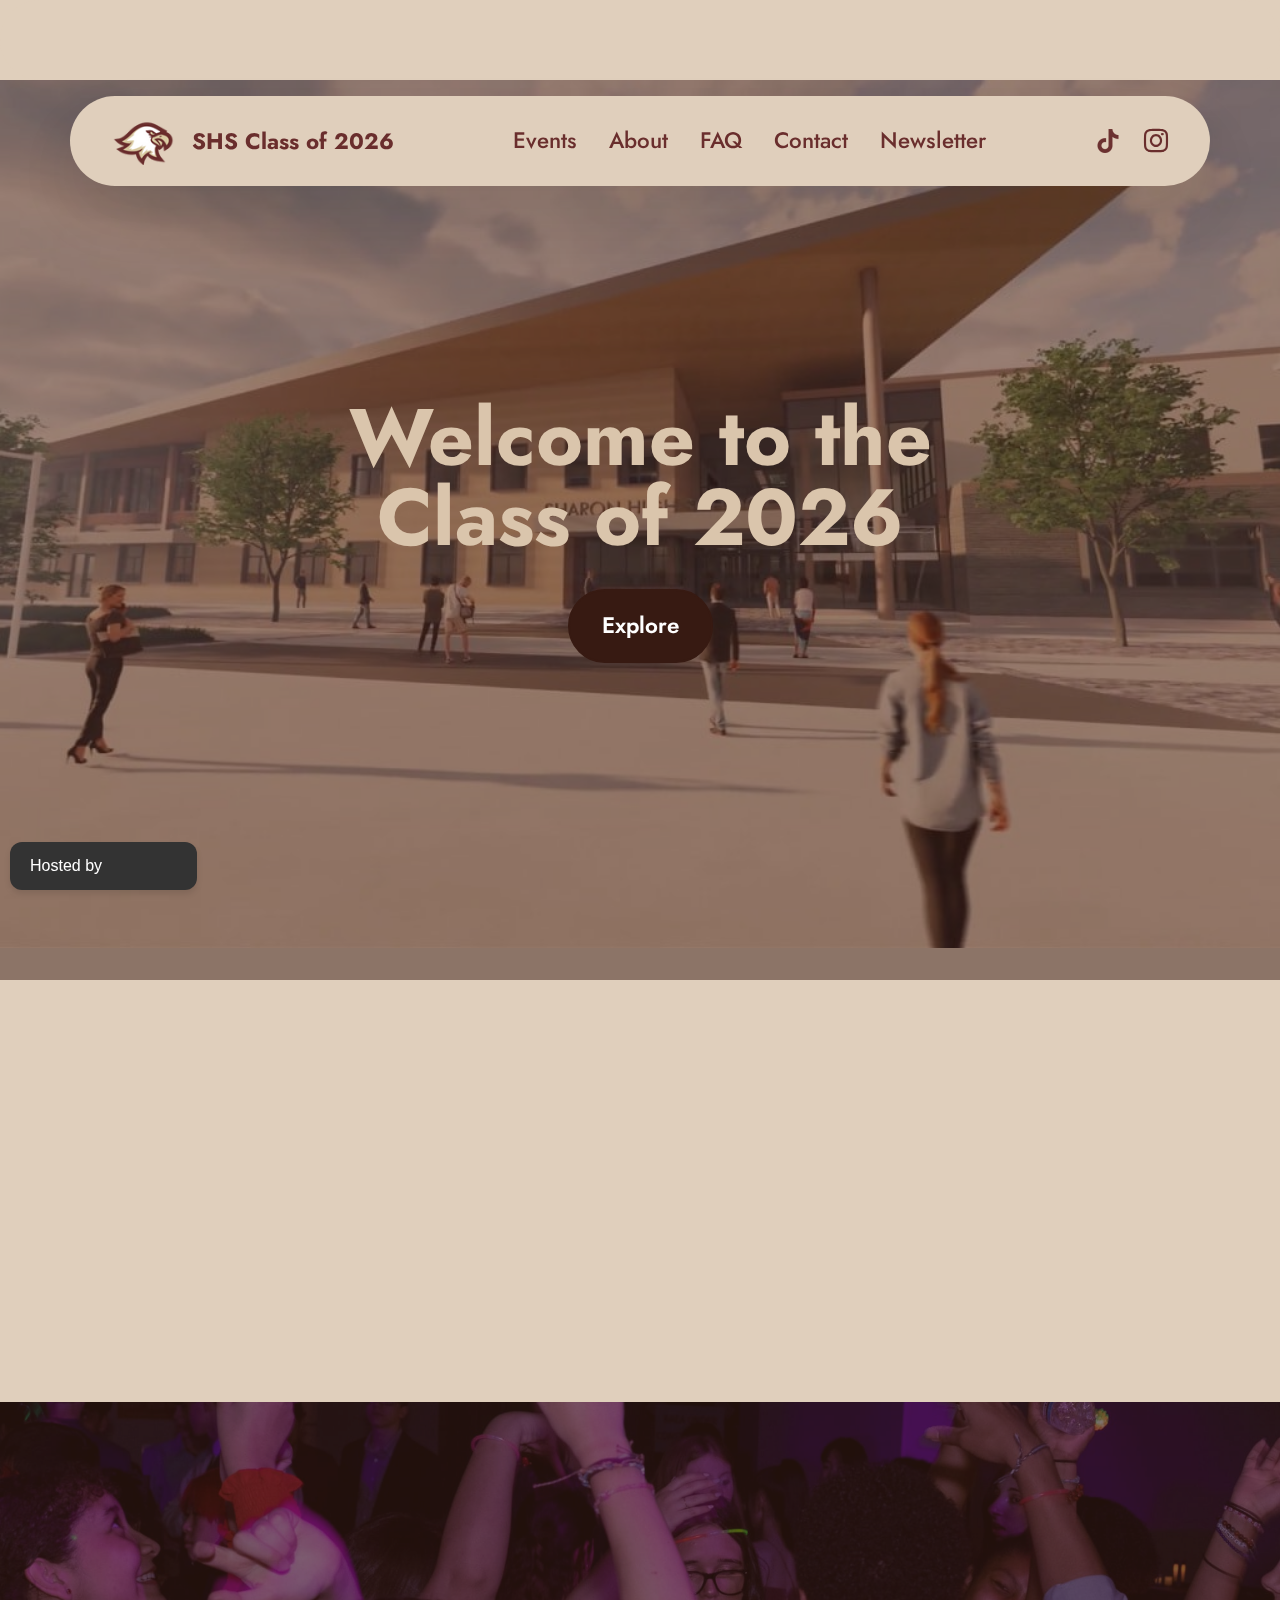
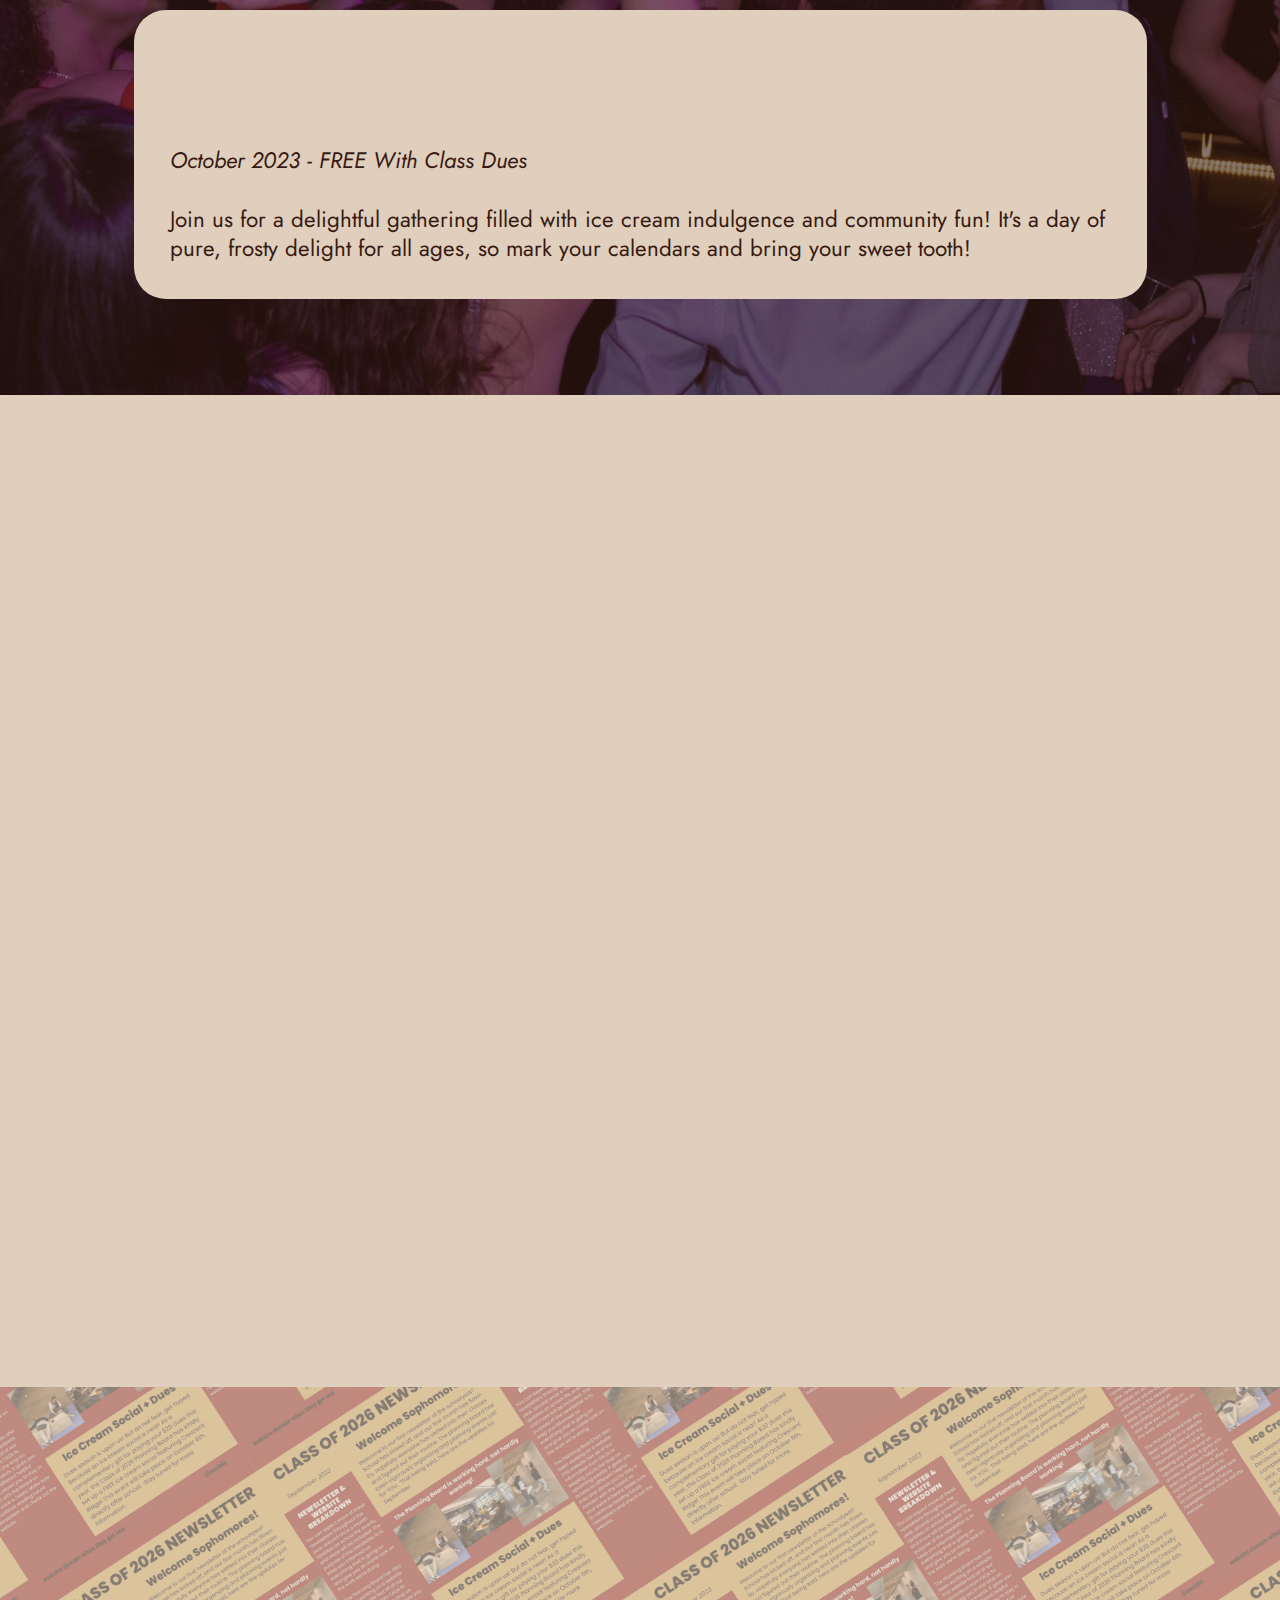
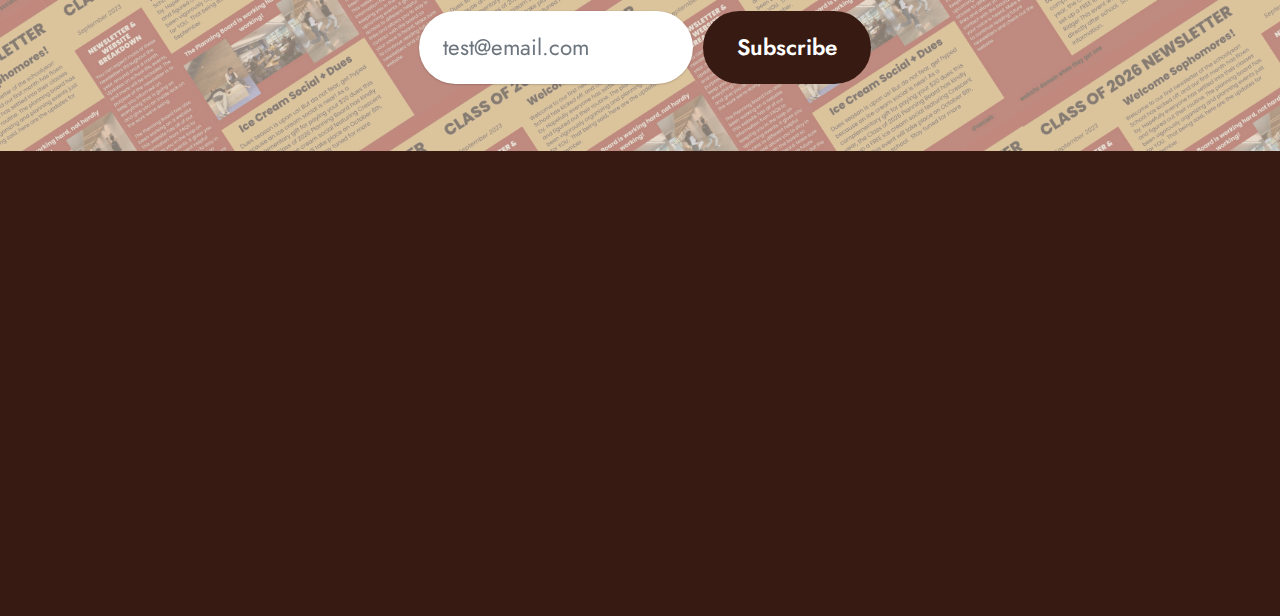
==== commit 5d82acc3: "Update index.html" ====
--- a/index.html
+++ b/index.html
@@ -26,10 +26,32 @@
 
   <div id="mc_embed_shell">
 	<link href="assets/classic-061523.css" rel="stylesheet" type="text/css">
-  
+  <style>
+	.company-box {
+            position: fixed;
+            bottom: 10px; /* Adding some space from the bottom */
+            left: 10px;  /* Adding some space from the left */
+            background-color: #333;
+            color: #fff;
+            padding: 12px 20px; /* More padding */
+            border-radius: 12px; /* Rounded corners */
+            box-shadow: 0px 4px 6px rgba(0, 0, 0, 0.1); /* Shadow for a lift effect */
+            font-family: Arial, sans-serif; /* Modern font */
+            z-index: 9999;
+        }
+	.company-box a {
+		color: #fff;
+		text-decoration: none; /* Removes underline */
+	}
+
+	.company-box a:hover {
+		text-decoration: underline; /* Adds underline on hover */
+	}
+  </style>
   
 </head>
 <body>
+	
   <!-- ticker -->
 <section> 
 
@@ -328,8 +350,10 @@
     </div>
 </section><script src="assets/bootstrap/js/bootstrap.bundle.min.js"></script>  <script src="assets/parallax/jarallax.js"></script>  <script src="assets/smoothscroll/smooth-scroll.js"></script>  <script src="assets/ytplayer/index.js"></script>  <script src="assets/dropdown/js/navbar-dropdown.js"></script>  <script src="assets/mbr-tabs/mbr-tabs.js"></script>  <script src="assets/mbr-switch-arrow/mbr-switch-arrow.js"></script>  <script src="assets/theme/js/script.js"></script>  
   
-  
+<div class="company-box">
+	Hosted by <a href="https://www.insight3d.tech" target="_blank">InSight3D</a>
+</div>
  <div id="scrollToTop" class="scrollToTop mbr-arrow-up"><a style="text-align: center;"><i class="mbr-arrow-up-icon mbr-arrow-up-icon-cm cm-icon cm-icon-smallarrow-up"></i></a></div>
     <input name="animation" type="hidden">
   </body>
-</html>+</html>
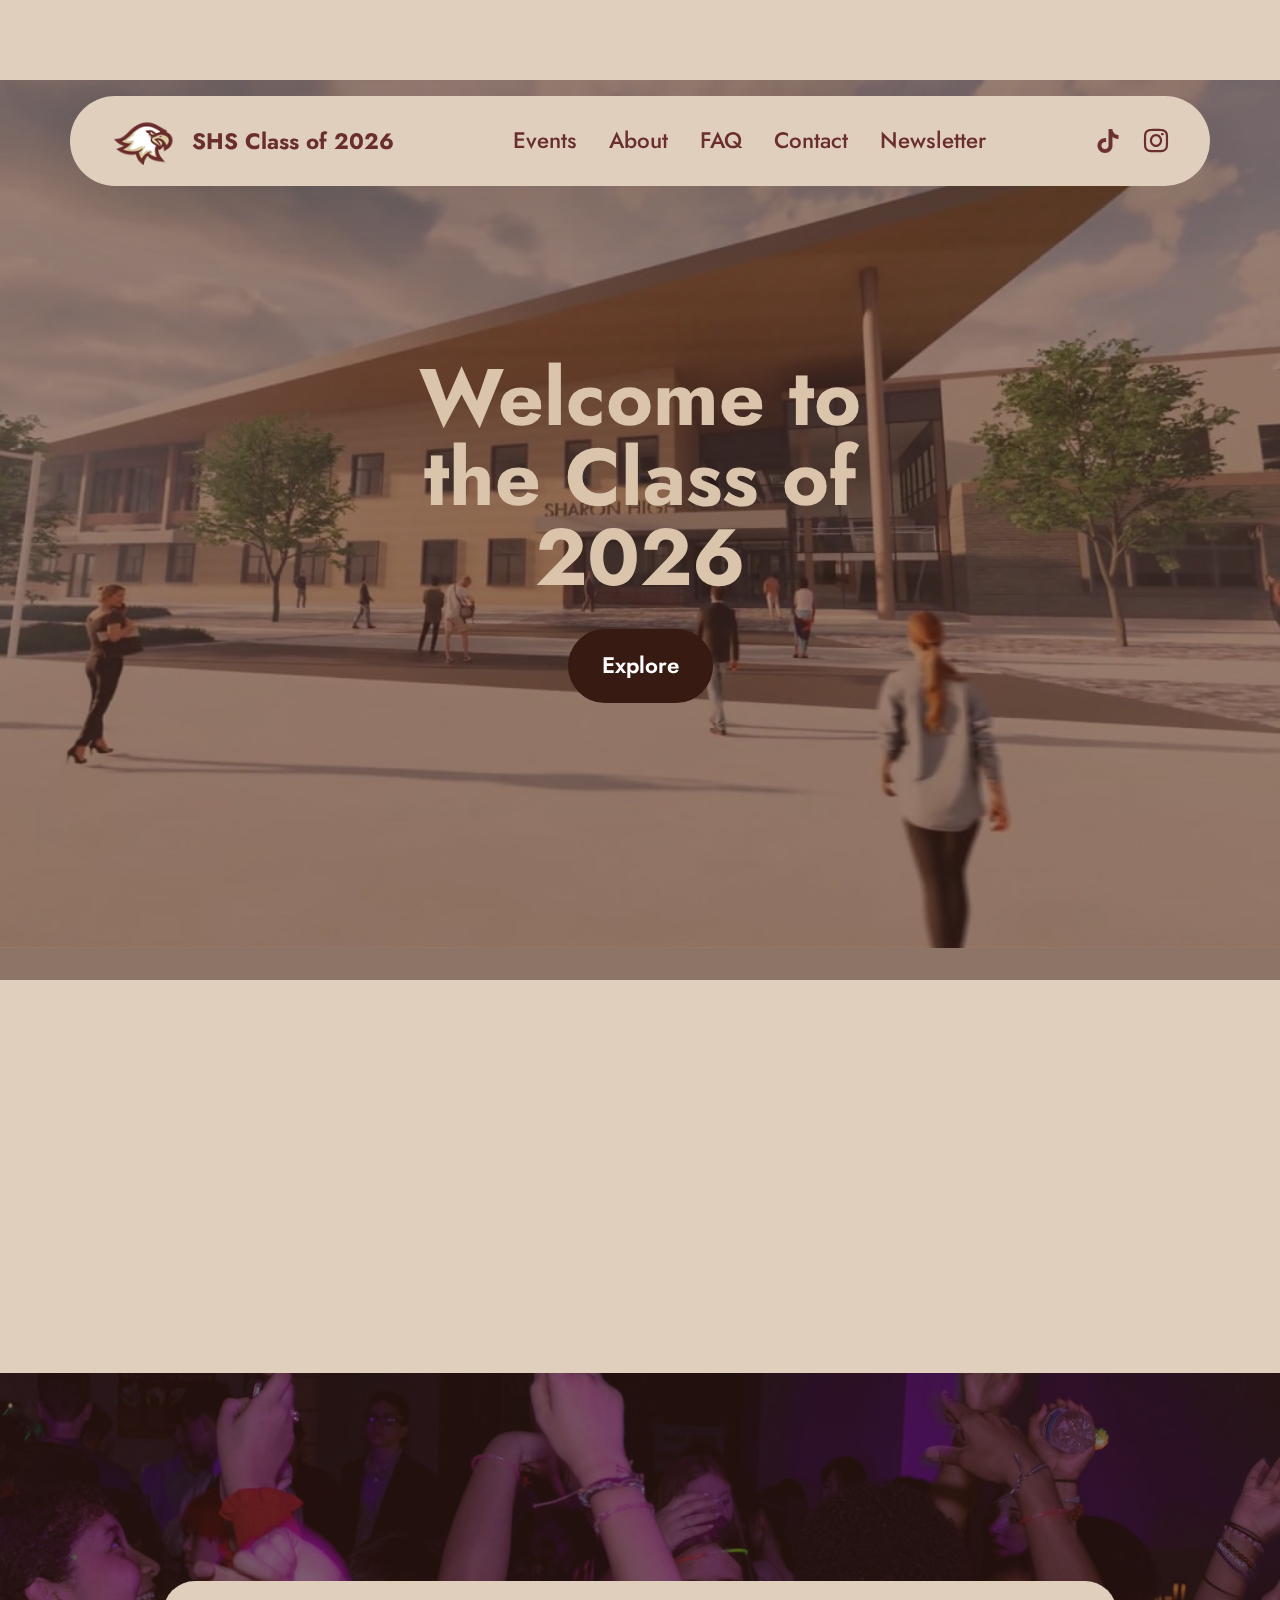
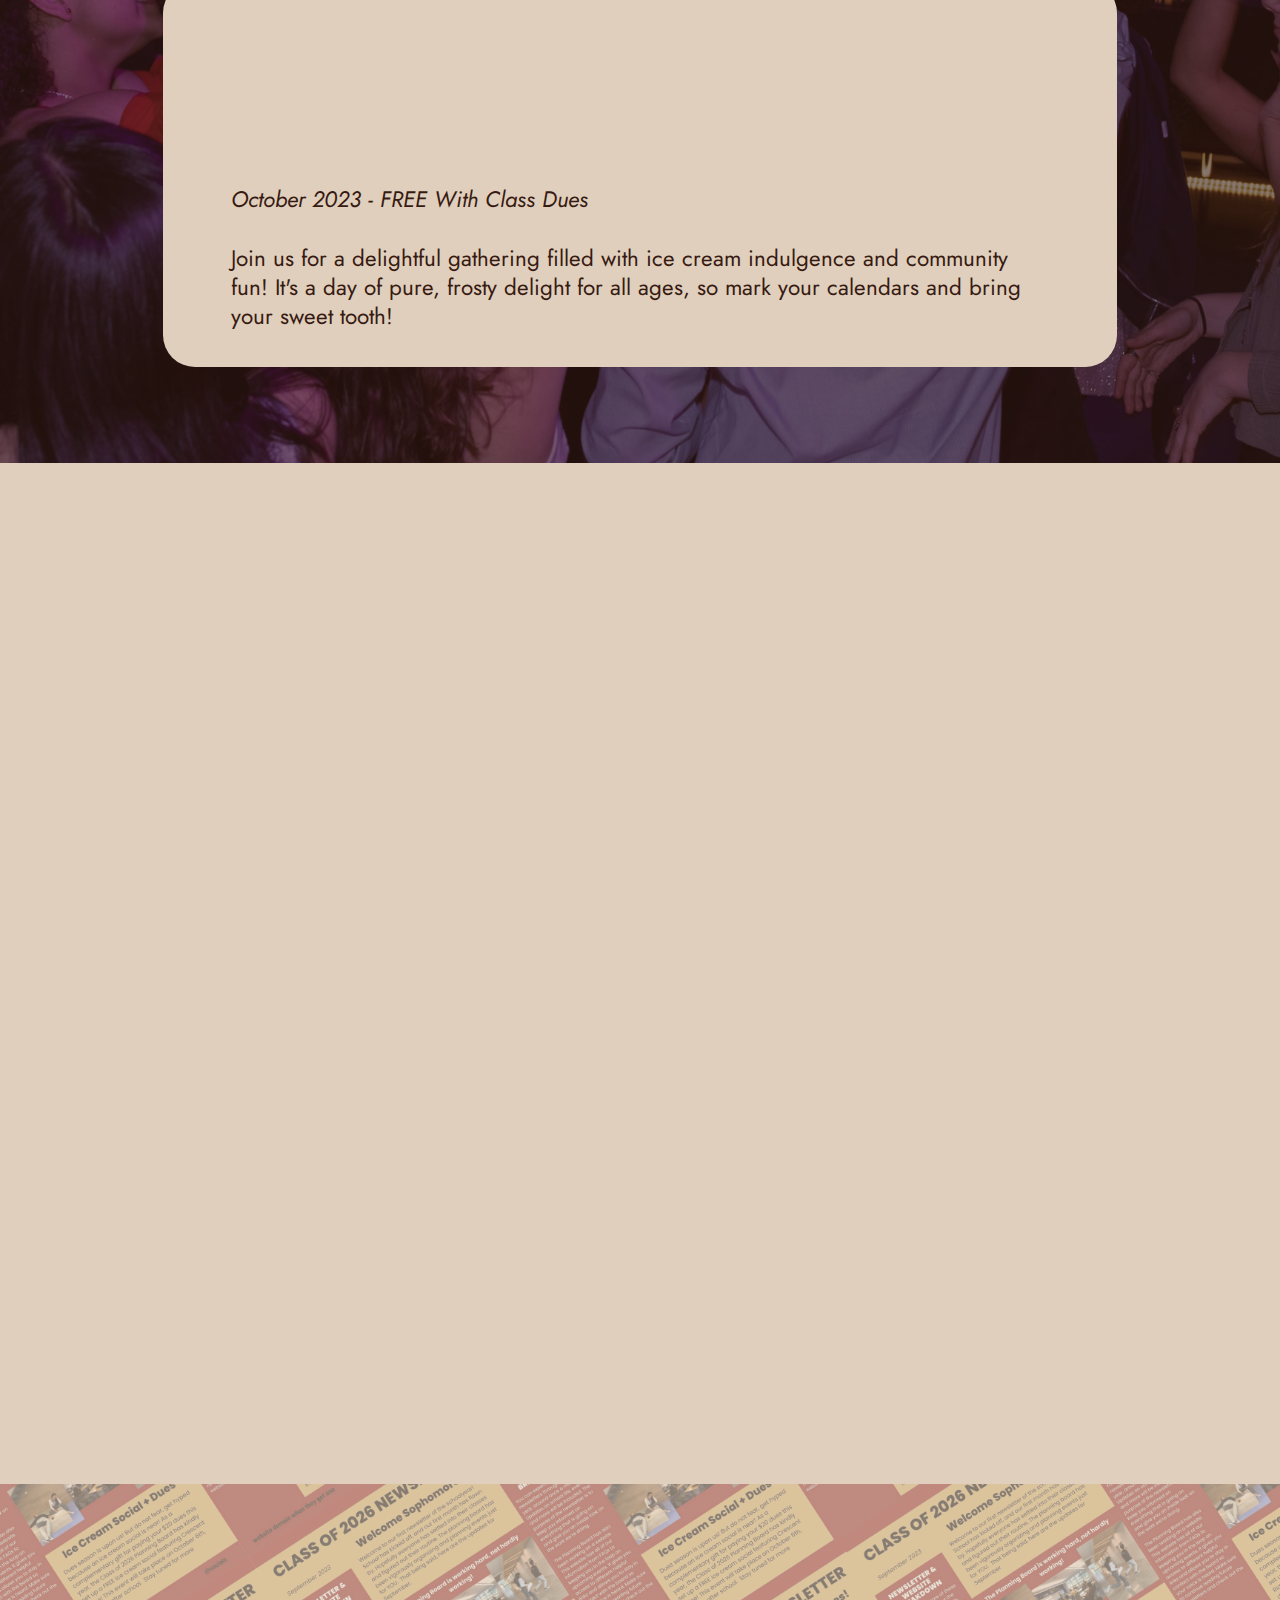
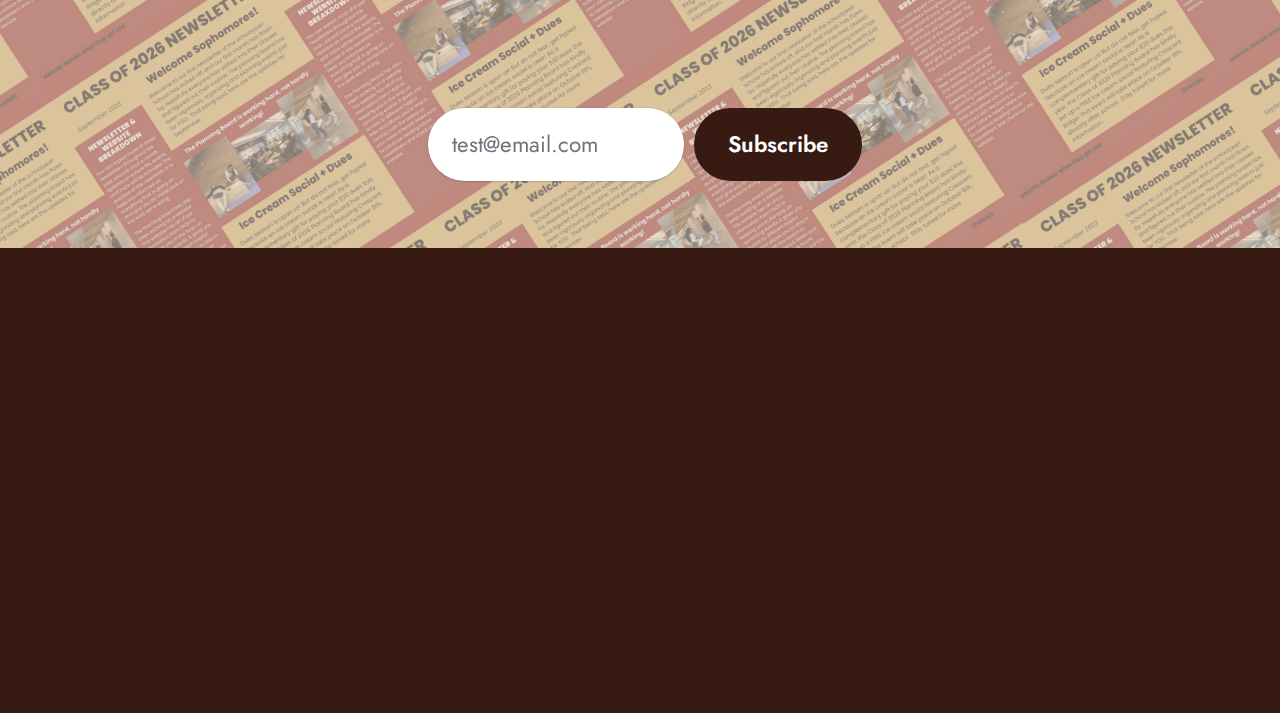
==== commit a02a8158: "update" ====
--- a/index.html
+++ b/index.html
@@ -26,40 +26,18 @@
 
   <div id="mc_embed_shell">
 	<link href="assets/classic-061523.css" rel="stylesheet" type="text/css">
-  <style>
-	.company-box {
-            position: fixed;
-            bottom: 10px; /* Adding some space from the bottom */
-            left: 10px;  /* Adding some space from the left */
-            background-color: #333;
-            color: #fff;
-            padding: 12px 20px; /* More padding */
-            border-radius: 12px; /* Rounded corners */
-            box-shadow: 0px 4px 6px rgba(0, 0, 0, 0.1); /* Shadow for a lift effect */
-            font-family: Arial, sans-serif; /* Modern font */
-            z-index: 9999;
-        }
-	.company-box a {
-		color: #fff;
-		text-decoration: none; /* Removes underline */
-	}
-
-	.company-box a:hover {
-		text-decoration: underline; /* Adds underline on hover */
-	}
-  </style>
+  
   
 </head>
 <body>
-	
   <!-- ticker -->
 <section> 
 
   <div class="ticker-container">
     <div class="ticker-wrapper">
     <div class="ticker-transition">
-	<div class="ticker-item"><h1  class="mbr-section-title mbr-fonts-style align-center mb-0 display-2">Class Dues of $20 are due Friday 6/10!</h1></div>
-	<div class="ticker-item"><h1  class="mbr-section-title mbr-fonts-style align-center mb-0 display-2">Dues will be collected at lunch between 2/10 and 6/10 </h1></div>
+		<div class="ticker-item"><h1  class="mbr-section-title mbr-fonts-style align-center mb-0 display-2">Pickleball Tournament 11/15 and 11/17!</h1></div>
+		<div class="ticker-item"><h1  class="mbr-section-title mbr-fonts-style align-center mb-0 display-2">Teams of 2, $10 each player</h1></div>
     </div>
     </div>
     </div>
@@ -143,25 +121,30 @@
 				  </div>
 			</div>
 		</div>
-		<div class="row justify-content-center">
-			
-			
-			<div class="item features-without-image col-12 col-lg-3 active">
+		
+		
+		<div class="container">
+			<div class="row justify-content-center ballsy">
+			<div class="item features-without-image col-12 col-lg-4 active">
 				<div class="item-wrapper">
 					
-					<div class="mbr-section-btn mt-3"><a class="btn btn-primary display-7" href="https://forms.gle/tj9xXDFHV6DeBchw8">Schoology Group Entrance Form</a></div>
-				</div>
-			</div><div class="item features-without-image col-12 col-lg-3">
+					<div class="mbr-section-btn mt-3"><a class="btn btn-primary display-7" href="https://forms.gle/tj9xXDFHV6DeBchw8">Schoology Entrance</a></div>
+				</div>
+			</div>
+			<div class="item features-without-image col-12 col-lg-4">
 				<div class="item-wrapper">
 					<div class="mbr-section-btn mt-3"><a class="btn btn-primary display-7" href="https://forms.gle/PU9oytX9zPbNDien7">Suggestion Form</a></div>
 				</div>
-			</div><div class="item features-without-image col-12 col-lg-3">
+			</div>
+			<div class="item features-without-image col-12 col-lg-4">
 				<div class="item-wrapper">
 					<div class="mbr-section-btn mt-3"><a class="btn btn-primary display-7" href="http://eepurl.com/izRQ9k">Newsletter Sign-Up</a></div>
 				</div>
 			</div>
-		</div>
-	</div>
+		</div>	
+		</div>
+		</div>
+	
 </section>
 
 <section data-bs-version="5.1" class="tabs content18 cid-tQ1pmo1358" id="tabs1-1m">
@@ -184,7 +167,8 @@
                 <div class="item-wrapper">
                     <ul class="nav nav-tabs mb-4" role="tablist">
                         <li class="nav-item first mbr-fonts-style"><a class="nav-link mbr-fonts-style show active display-7" role="tab" data-toggle="tab" data-bs-toggle="tab" href="#tabs1-1m_tab0" aria-selected="true"><strong>Ice Cream Social</strong></a></li>
-                        <li class="nav-item"><a class="nav-link mbr-fonts-style active display-7" role="tab" data-toggle="tab" data-bs-toggle="tab" href="#tabs1-1m_tab1" aria-selected="true"><strong>Fall Sports Tournament</strong></a></li>
+                        <li class="nav-item"><a class="nav-link mbr-fonts-style active display-7" role="tab" data-toggle="tab" data-bs-toggle="tab" href="#tabs1-1m_tab1" aria-selected="true"><strong>Fall Pickleball Tournament</strong></a></li>
+						<li class="nav-item"><a class="nav-link mbr-fonts-style active display-7" role="tab" data-toggle="tab" data-bs-toggle="tab" href="#tabs1-1m_tab1" aria-selected="true"><strong>Game Night</strong></a></li>
                         <li class="nav-item"><a class="nav-link mbr-fonts-style active display-7" role="tab" data-toggle="tab" data-bs-toggle="tab" href="#tabs1-1m_tab2" aria-selected="true"><strong>Sophomore Semi</strong></a></li>
                         
                         
@@ -201,11 +185,20 @@
                         <div id="tab2" class="tab-pane" role="tabpanel">
                             <div class="row">
                                 <div class="col-md-12">
-                                    <p class="mbr-text mbr-fonts-style display-7"><em>November 2023 - Price TBD</em><br><br>Get ready for a thrilling display of athleticism and school spirit at our Fall Sports Tournament hosted at SHS. This exciting event features intense football and soccer matches that promise fierce competition and a festive autumn atmosphere. Join us for an unforgettable day of high school sports excitement! </p>
+                                    <p class="mbr-text mbr-fonts-style display-7"><em>November 15th and 17th</em><br><br>Get ready for a thrilling display of athleticism and school spirit at our Fall Pickleball Tournament hosted at SHS. 
+										This exciting event features intense matches that promise a fun competition and a festive autumn atmosphere. Sign up in teams of 2, $20 per team. Join us for an unforgettable day of high school sports excitement; no experience needed! </p>
                                 </div>
                             </div>
                         </div>
-                        <div id="tab3" class="tab-pane" role="tabpanel">
+						<div id="tab3" class="tab-pane" role="tabpanel">
+                            <div class="row">
+                                <div class="col-md-12">
+                                    <p class="mbr-text mbr-fonts-style display-7"><em>December 2023</em><br><br>Get ready for an evening of fun and friendly competition at our school's highly anticipated Game Night! Join us for an exciting event filled with laughter, strategy, and camaraderie as students come together to play an array of board games, card games, and interactive challenges.
+                                    </p>
+                                </div>
+                            </div>
+                        </div>
+                        <div id="tab4" class="tab-pane" role="tabpanel">
                             <div class="row">
                                 <div class="col-md-12">
                                     <p class="mbr-text mbr-fonts-style display-7"><em>Spring 2024 - Price TBD</em><br><br>Join us under the shimmering lights for a night to remember at the Sophomore Semi-Formal Dance! Dress to impress and dance the night away with friends. Get ready for an unforgettable evening of music, fun, and unforgettable memories.
@@ -350,10 +343,8 @@
     </div>
 </section><script src="assets/bootstrap/js/bootstrap.bundle.min.js"></script>  <script src="assets/parallax/jarallax.js"></script>  <script src="assets/smoothscroll/smooth-scroll.js"></script>  <script src="assets/ytplayer/index.js"></script>  <script src="assets/dropdown/js/navbar-dropdown.js"></script>  <script src="assets/mbr-tabs/mbr-tabs.js"></script>  <script src="assets/mbr-switch-arrow/mbr-switch-arrow.js"></script>  <script src="assets/theme/js/script.js"></script>  
   
-<div class="company-box">
-	Hosted by <a href="https://www.insight3d.tech" target="_blank">InSight3D</a>
-</div>
+  
  <div id="scrollToTop" class="scrollToTop mbr-arrow-up"><a style="text-align: center;"><i class="mbr-arrow-up-icon mbr-arrow-up-icon-cm cm-icon cm-icon-smallarrow-up"></i></a></div>
     <input name="animation" type="hidden">
   </body>
-</html>
+</html>--- a/assets/theme/css/style.css
+++ b/assets/theme/css/style.css
@@ -255,7 +255,7 @@
   flex-wrap: wrap;
   justify-content: center;
   align-content: center;
-  align-items: start;
+  align-items: center;
 }
 .media-container-row .media-size-item {
   width: 400px;
@@ -940,14 +940,17 @@
 }
 
 .row {
-  margin-left: -16px;
-  margin-right: -16px;
+  margin-left: 16px;
+  margin-right: 16px;
 }
 .row > [class*=col] {
   padding-left: 16px;
   padding-right: 16px;
 }
 
+.ballsy {
+  padding-left:50px;
+}
 @media (min-width: 992px) {
   .container-fluid {
     padding-left: 32px;
